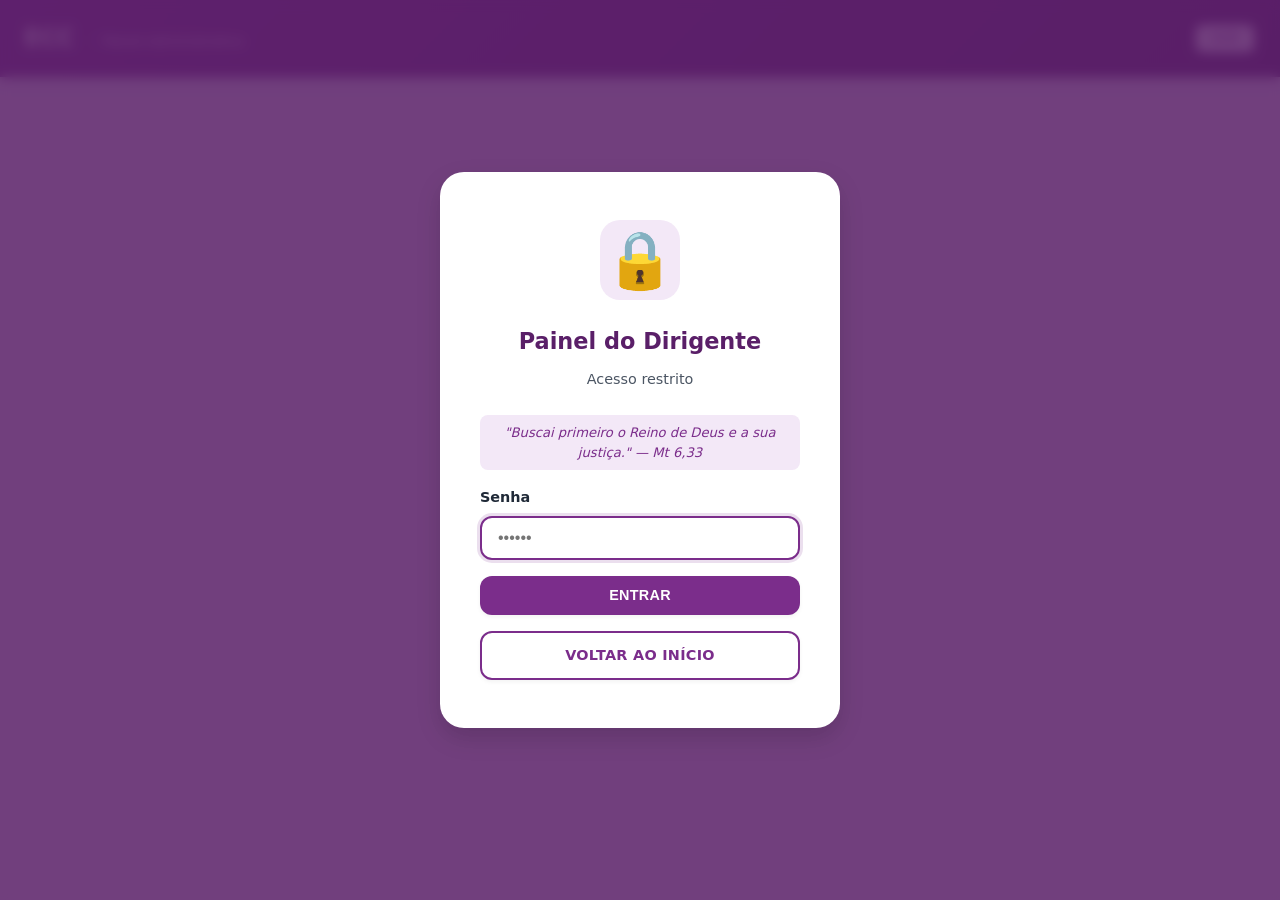
==== admin.html @ 63f5190a "feat: server-side login blocks via Google Sheets + random inspirational phrases on login Agent-Logs-" ====
<!DOCTYPE html>
<html lang="pt-BR">
<head>
  <meta charset="UTF-8" />
  <meta name="viewport" content="width=device-width, initial-scale=1.0" />
  <title>ECC Admin – Painel do Dirigente</title>
  <link rel="stylesheet" href="css/style.css" />
  <link rel="manifest" href="manifest-admin.json" />
  <meta name="theme-color" content="#1a5276" />
  <meta name="mobile-web-app-capable" content="yes" />
  <meta name="apple-mobile-web-app-capable" content="yes" />
  <meta name="apple-mobile-web-app-title" content="ECC Admin" />
</head>
<body class="admin-body">

  <div id="overlay-dir-login" class="login-overlay">
    <div class="login-box">
      <div class="login-logo">🔒</div>
      <h2>Painel do Dirigente</h2>
      <p class="login-subtitle">Acesso restrito</p>
      <p id="frase-admin" class="frase-inspiradora"></p>
      <form id="form-dir-login" class="login-form">
        <label>Senha
          <input type="password" id="dir-login-senha" placeholder="••••••" required autocomplete="current-password" />
        </label>
        <p id="dir-login-erro" class="login-erro" hidden>Senha incorreta.</p>
        <button type="submit" class="btn btn-primary btn-block">Entrar</button>
        <a href="index.html" id="btn-voltar-ecc" class="btn btn-outline btn-block">Voltar ao Início</a>
      </form>
    </div>
  </div>

  <header class="app-header">
    <h1>ECC <span>Painel Administrativo</span></h1>
    <button id="btn-logout-dir" class="btn btn-outline btn-sm">Sair</button>
  </header>

  <main id="tab-dirigente" class="tab-panel active" hidden>
    <div class="panel-header">
      <h2>Gestão de Casais e Retiros</h2>
      <button id="btn-add-casal-dir" class="btn btn-primary">＋ Adicionar Casal</button>
    </div>

    <div class="dirigente-tools">
      <div class="tool-card highlight">
        <h3>🚀 Ajuda para Formar Retiro</h3>
        <p class="tool-desc">Selecione uma pasta para ver casais sugeridos (que nunca serviram nela):</p>
        <select id="sugestao-pasta" class="form-control">
          <option value="">Selecione uma pasta...</option>
        </select>
        <button id="btn-ajuda-retiro" class="btn btn-accent btn-block">Sugerir Casais</button>
        <button id="btn-nunca-serviram" class="btn btn-outline btn-block">👥 Casais que Nunca Serviram</button>
        <button id="btn-baixar-sugestao" class="btn btn-outline btn-block">📄 Baixar PDF da Sugestão</button>
      </div>

      <div class="tool-card">
        <h3>Buscar</h3>
        <input type="text" id="busca-nome" class="form-control" placeholder="Nome do casal..." />
        <input type="number" id="busca-ano" class="form-control mt-half" placeholder="Ano do retiro..." min="1980" max="2099" />
        <span id="label-filtro-ativo" class="label-filtro-ativo"></span>
        <button id="btn-buscar" class="btn btn-secondary btn-block">Filtrar</button>
        <button id="btn-limpar-busca" class="btn btn-outline btn-block">Limpar</button>
      </div>

      <div class="tool-card">
        <h3>Filtro por Pastas</h3>
        <div id="filtro-pastas" class="checkbox-grid"></div>
        <button id="btn-aplicar-pastas" class="btn btn-secondary btn-block">Aplicar Filtro</button>
        <button id="btn-baixar-relatorio-pasta" class="btn btn-outline btn-block">📄 Baixar PDF por Pasta</button>
      </div>

      <div class="tool-card">
        <h3>☁️ Google Sheets</h3>
        <p class="tool-desc">Sincronize os dados com a planilha vinculada.</p>
        <button id="btn-importar-sheets" class="btn btn-secondary btn-block">📥 Importar da Planilha</button>
        <button id="btn-sincronizar-tudo" class="btn btn-outline btn-block">🔄 Sincronizar Tudo</button>
        <p id="sheets-msg" class="sheets-msg" hidden></p>
      </div>

      <div class="tool-card">
        <h3>📱 Gerenciar Dispositivo</h3>
        <p class="tool-desc">Casal registrado: <strong id="nome-casal-registrado">—</strong></p>
        <p id="status-inscricao" class="tool-desc"></p>
        <button id="btn-liberar-inscricao" class="btn btn-secondary btn-block">🔓 Liberar Inscrição</button>
        <button id="btn-redefinir-dispositivo" class="btn btn-outline btn-block">🔄 Redefinir Dispositivo</button>
      </div>

      <div class="tool-card">
        <h3>🔒 Bloqueios de Login</h3>
        <p class="tool-desc">Controle quais casais podem fazer novas inscrições. O bloqueio fica salvo na planilha e persiste mesmo após limpar o cache ou reinstalar o app.</p>
        <div class="bloqueio-input-row">
          <input type="text" id="bloquear-login-input" class="form-control" placeholder="Nome do casal a bloquear…" />
          <button id="btn-bloquear-login" class="btn btn-danger btn-sm">🔒 Bloquear</button>
        </div>
        <button id="btn-carregar-bloqueios" class="btn btn-secondary btn-block">🔄 Atualizar Lista</button>
        <div id="lista-bloqueios" class="lista-bloqueios"></div>
      </div>
    </div>

    <div class="table-wrapper">
      <table id="tabela-dirigente">
        <thead>
          <tr>
            <th>Esposo</th>
            <th>Esposa</th>
            <th>Telefones</th>
            <th>Ano Retiro</th>
            <th>Pastas</th>
            <th>Coordenador</th>
            <th>Dirigente</th>
            <th>Ações</th>
          </tr>
        </thead>
        <tbody id="tbody-dirigente"></tbody>
      </table>
      <div id="msg-vazio-dir" class="msg-vazio">Nenhum casal encontrado.</div>
    </div>

    <div class="tool-card mt-2 card-narrow">
      <h3>🔑 Alterar Senha do Painel</h3>
      <form id="form-mudar-senha">
        <label>Senha Atual
          <input type="password" id="senha-atual" class="form-control" placeholder="••••••" required autocomplete="current-password" />
        </label>
        <label class="mt-half">Nova Senha
          <input type="password" id="senha-nova" class="form-control" placeholder="Mínimo 8 caracteres" required autocomplete="new-password" />
        </label>
        <p id="mudar-senha-msg" class="mudar-senha-msg" hidden></p>
        <button type="submit" class="btn btn-primary btn-block mt-1">Alterar Senha</button>
      </form>
    </div>
  </main>

  <!-- ===== MODAL: CADASTRO ===== -->
  <div id="modal-cadastro" class="modal-overlay" hidden>
    <div class="modal">
      <div class="modal-header">
        <h3 id="modal-titulo">Cadastro de Casal</h3>
        <button id="btn-fechar-modal" class="btn-close" aria-label="Fechar">✕</button>
      </div>
      <div class="modal-body">
        <form id="form-casal" novalidate>
          <input type="hidden" id="casal-id" />

          <fieldset class="form-section">
            <legend>Identificação</legend>
            <div class="form-grid-2">
              <label>Nome do Esposo
                <input type="text" id="campo-nome-esposo" placeholder="Nome completo" />
              </label>
              <label>Nome da Esposa
                <input type="text" id="campo-nome-esposa" placeholder="Nome completo" />
              </label>
              <label>Telefone do Esposo
                <input type="tel" id="campo-tel-esposo" placeholder="(00) 00000-0000" />
              </label>
              <label>Telefone da Esposa
                <input type="tel" id="campo-tel-esposa" placeholder="(00) 00000-0000" />
              </label>
            </div>
            <label>Endereço
              <input type="text" id="campo-endereco" placeholder="Rua, número, bairro..." />
            </label>
            <label>Ano do Retiro
              <input type="number" id="campo-ano-retiro" placeholder="Ex: 2023" min="1980" max="2099" />
            </label>
          </fieldset>

          <fieldset class="form-section">
            <legend>Fotos</legend>
            <div class="form-grid-2">
              <label>Foto do Esposo
                <input type="file" id="foto-esposo" accept="image/*" />
                <div id="preview-esposo" class="foto-preview"></div>
              </label>
              <label>Foto da Esposa
                <input type="file" id="foto-esposa" accept="image/*" />
                <div id="preview-esposa" class="foto-preview"></div>
              </label>
            </div>
          </fieldset>

          <fieldset class="form-section">
            <legend>Histórico de Serviço</legend>
            <div class="radio-group">
              <span class="radio-label">O casal já serviu no retiro?</span>
              <label><input type="radio" name="serviu" value="sim" /> Sim</label>
              <label><input type="radio" name="serviu" value="nao" /> Não</label>
            </div>

            <div id="secao-ja-serviu" hidden>
              <div class="form-section-inner">
                <p class="form-label">Pastas em que serviu:</p>
                <div id="pastas-servidas" class="checkbox-grid"></div>
              </div>

              <div class="radio-group">
                <span class="radio-label">Já foi Coordenador(a)?</span>
                <label><input type="radio" name="foi-coord" value="sim" /> Sim</label>
                <label><input type="radio" name="foi-coord" value="nao" /> Não</label>
              </div>

              <div id="secao-coord" hidden>
                <div class="form-section-inner">
                  <p class="form-label">Pastas que coordenou:</p>
                  <div id="pastas-coordenadas" class="checkbox-grid"></div>
                </div>
              </div>

              <div class="radio-group">
                <span class="radio-label">Já foi Dirigente?</span>
                <label><input type="radio" name="foi-dirigente" value="sim" /> Sim</label>
                <label><input type="radio" name="foi-dirigente" value="nao" /> Não</label>
              </div>

              <div id="secao-dirigente" hidden>
                <div class="form-section-inner">
                  <label>Ano como Dirigente
                    <input type="number" id="campo-ano-dirigente" placeholder="Ex: 2022" min="1980" max="2099" />
                  </label>
                  <p class="form-label">Pasta como Dirigente:</p>
                  <div id="pasta-dirigente" class="checkbox-grid"></div>
                </div>
              </div>

              <label>Participa de alguma Pastoral?
                <input type="text" id="campo-pastoral" placeholder="Ex: Pastoral da Família" />
              </label>
            </div>

            <div id="secao-nunca-serviu" hidden>
              <div class="form-section-inner">
                <p class="form-label">Gostaria de servir em:</p>
                <div id="pastas-gostaria" class="checkbox-grid"></div>
              </div>
            </div>
          </fieldset>
        </form>
      </div>
      <div class="modal-footer">
        <button id="btn-cancelar" class="btn btn-outline">Cancelar</button>
        <button id="btn-salvar" class="btn btn-primary">Salvar</button>
      </div>
    </div>
  </div>

  <!-- ===== MODAL: VISUALIZAÇÃO ===== -->
  <div id="modal-visualizar" class="modal-overlay" hidden>
    <div class="modal">
      <div class="modal-header">
        <h3>Detalhes do Casal</h3>
        <button id="btn-fechar-view" class="btn-close" aria-label="Fechar">✕</button>
      </div>
      <div id="view-body" class="modal-body"></div>
      <div class="modal-footer">
        <button id="btn-fechar-view2" class="btn btn-outline">Fechar</button>
      </div>
    </div>
  </div>

  <script src="js/app.js"></script>
  <script>
    if ('serviceWorker' in navigator) {
      navigator.serviceWorker.register('sw.js?app=admin')
        .catch(function(err){ console.warn('SW registration failed:', err); });
    }
  </script>
</body>
</html>
---- css/style.css ----
/* =====================================================
   ECC – Encontro de Casais com Cristo
   Stylesheet - Versão Premium Refinada
   ===================================================== */

/* ---------- Reset & Base ---------- */
*, *::before, *::after { box-sizing: border-box; margin: 0; padding: 0; }

:root {
  --brand:       #7b2d8b;   /* Roxo ECC */
  --brand-dark:  #5a1f68;
  --brand-light: #f3e8f7;
  --accent:      #e8a020;   /* Ouro/Laranja */
  --danger:      #ef4444;
  --success:     #10b981;
  --gray-50:     #fafafa;
  --gray-100:    #f3f4f6;
  --gray-200:    #e5e7eb;
  --gray-400:    #9ca3af;
  --gray-600:    #4b5563;
  --gray-800:    #1f2937;
  --text:        #111827;
  --radius:      12px;
  --shadow-sm:   0 2px 4px rgba(0,0,0,0.05);
  --shadow:      0 4px 12px rgba(0,0,0,0.1);
  --shadow-lg:   0 10px 25px rgba(0,0,0,0.15);
  --transition:  all 0.25s cubic-bezier(0.4, 0, 0.2, 1);
}

body {
  font-family: 'Inter', 'Segoe UI', system-ui, sans-serif;
  font-size: 15px;
  color: var(--text);
  background: var(--gray-100);
  min-height: 100vh;
  line-height: 1.6;
}

/* ---------- Header ---------- */
.app-header {
  background: linear-gradient(135deg, var(--brand) 0%, var(--brand-dark) 100%);
  color: #fff;
  padding: 0 1.5rem;
  display: flex;
  align-items: center;
  justify-content: space-between;
  box-shadow: var(--shadow);
  position: sticky;
  top: 0;
  z-index: 100;
}

.app-header h1 {
  font-size: 1.5rem;
  font-weight: 800;
  padding: 1.2rem 0;
  letter-spacing: -0.5px;
}

.app-header h1 span {
  font-weight: 300;
  font-size: 0.9rem;
  opacity: 0.8;
  margin-left: 0.6rem;
  border-left: 1px solid rgba(255,255,255,0.3);
  padding-left: 0.6rem;
}

.header-right {
  display: flex;
  align-items: center;
  gap: 1rem;
}

.ecc-nome-logado {
  font-size: 0.9rem;
  color: rgba(255,255,255,0.85);
}

.btn-admin-access {
  font-size: 1.3rem;
  color: rgba(255,255,255,0.8);
  text-decoration: none;
  transition: var(--transition);
  padding: 0.3rem;
  border-radius: 8px;
}

.btn-admin-access:hover {
  color: #fff;
  background: rgba(255,255,255,0.15);
}

/* ---------- Tabs ---------- */
.tabs {
  display: flex;
  gap: 0.5rem;
  align-self: flex-end;
}

.tab-btn {
  background: transparent;
  color: rgba(255,255,255,0.7);
  border: none;
  padding: 0.8rem 1.4rem;
  border-radius: var(--radius) var(--radius) 0 0;
  cursor: pointer;
  font-size: 0.95rem;
  font-weight: 600;
  transition: var(--transition);
}

.tab-btn:hover { color: #fff; background: rgba(255,255,255,0.1); }

.tab-btn.active {
  background: var(--gray-100);
  color: var(--brand-dark);
  box-shadow: 0 -4px 10px rgba(0,0,0,0.05);
}

/* ---------- Main Content ---------- */
main {
  max-width: 1200px;
  margin: 0 auto;
  padding: 2rem 1.5rem;
}

/* ---------- Buttons ---------- */
.btn {
  display: inline-flex;
  align-items: center;
  justify-content: center;
  gap: 0.5rem;
  padding: 0.7rem 1.4rem;
  border-radius: var(--radius);
  border: none;
  font-size: 0.9rem;
  font-weight: 700;
  cursor: pointer;
  transition: var(--transition);
  box-shadow: var(--shadow-sm);
  text-transform: uppercase;
  letter-spacing: 0.02em;
  text-decoration: none;
}

.btn:active { transform: scale(0.95); }

.btn-primary {
  background: var(--brand);
  color: #fff;
}
.btn-primary:hover {
  background: var(--brand-dark);
  box-shadow: 0 6px 15px rgba(123, 45, 139, 0.3);
  transform: translateY(-1px);
}

.btn-secondary {
  background: var(--accent);
  color: #fff;
}
.btn-secondary:hover {
  filter: brightness(1.05);
  box-shadow: 0 6px 15px rgba(232, 160, 32, 0.3);
  transform: translateY(-1px);
}

.btn-accent {
  background: var(--accent);
  color: #fff;
}
.btn-accent:hover {
  filter: brightness(1.05);
  box-shadow: 0 6px 15px rgba(232, 160, 32, 0.3);
  transform: translateY(-1px);
}

.btn-outline {
  background: #fff;
  color: var(--brand);
  border: 2px solid var(--brand);
}
.btn-outline:hover {
  background: var(--brand-light);
}

.btn-danger {
  background: var(--danger);
  color: #fff;
}
.btn-danger:hover {
  filter: brightness(1.05);
  box-shadow: 0 6px 15px rgba(239, 68, 68, 0.3);
  transform: translateY(-1px);
}

.btn-sm { padding: 0.4rem 0.9rem; font-size: 0.75rem; border-radius: 8px; }
.btn-lg { padding: 0.9rem 2rem; font-size: 1rem; }
.btn-block { width: 100%; }

/* ---------- Welcome Banner ---------- */
.welcome-banner {
  display: flex;
  align-items: center;
  justify-content: space-between;
  flex-wrap: wrap;
  gap: 1rem;
  background: #fff;
  border-radius: var(--radius);
  padding: 1.5rem 2rem;
  box-shadow: var(--shadow);
  margin-bottom: 1.5rem;
}

.welcome-banner h2 {
  font-size: 1.6rem;
  color: var(--brand-dark);
}

/* ---------- Quick Access Grid ---------- */
.quick-access-grid {
  display: grid;
  grid-template-columns: repeat(auto-fit, minmax(160px, 1fr));
  gap: 1rem;
  margin-bottom: 1.5rem;
}

.quick-card {
  background: #fff;
  color: var(--brand-dark);
  border: 1px solid var(--gray-200);
  padding: 1.2rem;
  border-radius: var(--radius);
  text-decoration: none;
  display: flex;
  align-items: center;
  justify-content: center;
  gap: 0.5rem;
  font-weight: 600;
  font-size: 0.95rem;
  box-shadow: var(--shadow-sm);
  transition: var(--transition);
  cursor: pointer;
  text-align: center;
}

.quick-card:hover {
  border-color: var(--brand);
  transform: translateY(-3px);
  box-shadow: var(--shadow);
  color: var(--brand);
}

/* ---------- Login Overlay ---------- */
.login-overlay {
  position: fixed;
  inset: 0;
  background: rgba(90, 31, 104, 0.85);
  display: flex;
  align-items: center;
  justify-content: center;
  z-index: 1000;
  backdrop-filter: blur(6px);
  padding: 1rem;
}

.login-overlay[hidden] { display: none; }

.login-box {
  background: #fff;
  border-radius: 24px;
  padding: 3rem 2.5rem;
  width: 100%;
  max-width: 400px;
  box-shadow: var(--shadow-lg);
  text-align: center;
}

.login-box h2 {
  font-size: 1.4rem;
  color: var(--brand-dark);
  margin-bottom: 0.5rem;
}

.login-subtitle {
  color: var(--gray-600);
  font-size: 0.9rem;
  margin-bottom: 1.5rem;
}

.login-logo {
  font-size: 3.5rem;
  background: var(--brand-light);
  width: 80px;
  height: 80px;
  display: flex;
  align-items: center;
  justify-content: center;
  border-radius: 20px;
  margin: 0 auto 1.5rem;
  color: var(--brand);
}

.login-form {
  display: flex;
  flex-direction: column;
  gap: 1rem;
  text-align: left;
}

.login-form label {
  display: flex;
  flex-direction: column;
  gap: 0.4rem;
  font-weight: 600;
  font-size: 0.9rem;
  color: var(--gray-800);
}

.login-form input {
  padding: 0.7rem 1rem;
  border: 2px solid var(--gray-200);
  border-radius: var(--radius);
  font-size: 1rem;
  outline: none;
  transition: var(--transition);
  width: 100%;
}

.login-form input:focus {
  border-color: var(--brand);
  box-shadow: 0 0 0 3px rgba(123, 45, 139, 0.15);
}

.login-erro {
  color: var(--danger);
  font-size: 0.85rem;
  font-weight: 600;
  text-align: center;
}

.login-welcome {
  color: var(--success);
  font-size: 0.9rem;
  font-weight: 600;
  text-align: center;
  padding: 0.5rem;
  background: #f0fdf4;
  border-radius: 8px;
}

/* ---------- Form Controls ---------- */
.form-control {
  display: block;
  width: 100%;
  padding: 0.65rem 1rem;
  border: 2px solid var(--gray-200);
  border-radius: var(--radius);
  font-size: 0.95rem;
  font-family: inherit;
  outline: none;
  transition: var(--transition);
  background: #fff;
  color: var(--text);
}

.form-control:focus {
  border-color: var(--brand);
  box-shadow: 0 0 0 3px rgba(123, 45, 139, 0.12);
}

/* ---------- Panel Header ---------- */
.panel-header {
  display: flex;
  align-items: center;
  justify-content: space-between;
  flex-wrap: wrap;
  gap: 1rem;
  margin-bottom: 1.5rem;
}

.panel-header h2 {
  font-size: 1.4rem;
  color: var(--brand-dark);
}

/* ---------- Dirigente Tools ---------- */
.dirigente-tools {
  display: grid;
  grid-template-columns: repeat(auto-fit, minmax(260px, 1fr));
  gap: 1rem;
  margin-bottom: 1.5rem;
}

.tool-card {
  background: #fff;
  border-radius: var(--radius);
  box-shadow: var(--shadow);
  padding: 1.5rem;
  border: 1px solid rgba(0,0,0,0.03);
  display: flex;
  flex-direction: column;
  gap: 0.75rem;
}

.tool-card.highlight {
  border: 2px solid var(--accent);
}

.tool-card h3 {
  font-size: 1rem;
  color: var(--brand-dark);
  display: flex;
  align-items: center;
  gap: 0.5rem;
}

.tool-card h3::before {
  content: '●';
  color: var(--accent);
  font-size: 0.8rem;
}

.tool-desc {
  font-size: 0.85rem;
  color: var(--gray-600);
}

/* ---------- Tables ---------- */
.table-wrapper {
  background: #fff;
  border-radius: var(--radius);
  box-shadow: var(--shadow);
  overflow: hidden;
  margin-top: 1rem;
}

table { width: 100%; border-collapse: collapse; }

thead th {
  background: var(--gray-50);
  color: var(--gray-600);
  text-align: left;
  padding: 1rem;
  font-size: 0.8rem;
  font-weight: 700;
  text-transform: uppercase;
  border-bottom: 2px solid var(--gray-100);
}

tbody tr { transition: var(--transition); border-bottom: 1px solid var(--gray-100); }
tbody tr:hover { background: #fdfaff; }

tbody td { padding: 1rem; font-size: 0.9rem; vertical-align: middle; }

.fotos-cell { display: flex; gap: 0.4rem; align-items: center; }
.actions-cell { white-space: nowrap; display: flex; gap: 0.4rem; flex-wrap: wrap; }

/* ---------- Foto Avatars ---------- */
.foto-avatar {
  width: 40px;
  height: 40px;
  border-radius: 50%;
  object-fit: cover;
  border: 2px solid var(--brand-light);
}

.foto-avatar-sm {
  width: 36px;
  height: 36px;
}

.foto-avatar-lg {
  width: 90px;
  height: 90px;
  border-radius: 50%;
  object-fit: cover;
  border: 3px solid var(--brand-light);
}

.avatar-placeholder {
  width: 40px;
  height: 40px;
  border-radius: 50%;
  background: var(--gray-100);
  display: inline-flex;
  align-items: center;
  justify-content: center;
  font-size: 1.2rem;
  border: 2px solid var(--gray-200);
}

.avatar-placeholder-lg {
  width: 90px;
  height: 90px;
  font-size: 2.5rem;
}

.foto-preview {
  margin-top: 0.5rem;
  min-height: 48px;
  display: flex;
  align-items: center;
}

/* ---------- Badges ---------- */
.badge {
  display: inline-block;
  padding: 0.2rem 0.6rem;
  border-radius: 20px;
  font-size: 0.75rem;
  font-weight: 700;
}

.badge-sim {
  background: #d1fae5;
  color: #065f46;
}

.badge-nao {
  background: var(--gray-100);
  color: var(--gray-600);
}

/* ---------- Empty Message ---------- */
.msg-vazio {
  text-align: center;
  color: var(--gray-400);
  padding: 2.5rem 1rem;
  font-size: 0.95rem;
  display: none;
}

.msg-vazio.visivel { display: block; }

/* ---------- Label Filtro Ativo ---------- */
.label-filtro-ativo {
  font-size: 0.8rem;
  color: var(--accent);
  font-weight: 600;
}

/* ---------- Checkbox Grid (pill style) ---------- */
.checkbox-grid {
  display: grid;
  grid-template-columns: repeat(auto-fill, minmax(140px, 1fr));
  gap: 0.5rem;
}

.checkbox-grid label {
  display: flex;
  align-items: center;
  gap: 0.45rem;
  font-size: 0.85rem;
  font-weight: 500;
  cursor: pointer;
  padding: 0.45rem 0.75rem;
  border-radius: 20px;
  border: 2px solid var(--gray-200);
  background: #fff;
  transition: var(--transition);
  user-select: none;
}

.checkbox-grid label:hover {
  border-color: var(--brand);
  background: var(--brand-light);
  color: var(--brand-dark);
}

.checkbox-grid label:has(input:checked),
.checkbox-grid label.is-checked {
  background: var(--brand-light);
  border-color: var(--brand);
  color: var(--brand-dark);
  font-weight: 700;
}

.checkbox-grid input { accent-color: var(--brand); }

/* ---------- Mudar Senha ---------- */
.mudar-senha-msg {
  font-size: 0.85rem;
  font-weight: 600;
  padding: 0.5rem 0.75rem;
  border-radius: 8px;
}

.mudar-senha-msg[hidden] { display: none; }

.msg-erro {
  background: #fee2e2;
  color: #991b1b;
}

.msg-ok {
  background: #d1fae5;
  color: #065f46;
}

/* ---------- Modal ---------- */
.modal-overlay {
  position: fixed;
  inset: 0;
  background: rgba(0, 0, 0, 0.55);
  display: flex;
  align-items: center;
  justify-content: center;
  z-index: 500;
  padding: 1rem;
  backdrop-filter: blur(4px);
}

.modal-overlay[hidden] { display: none; }

.modal {
  background: #fff;
  border-radius: var(--radius);
  box-shadow: var(--shadow-lg);
  width: 100%;
  max-width: 640px;
  max-height: 90vh;
  display: flex;
  flex-direction: column;
  overflow: hidden;
}

.modal-header {
  display: flex;
  align-items: center;
  justify-content: space-between;
  padding: 1.2rem 1.5rem;
  border-bottom: 1px solid var(--gray-200);
  background: var(--gray-50);
}

.modal-header h3 {
  font-size: 1.1rem;
  color: var(--brand-dark);
}

.btn-close {
  background: none;
  border: none;
  font-size: 1.1rem;
  color: var(--gray-400);
  cursor: pointer;
  padding: 0.3rem;
  border-radius: 6px;
  transition: var(--transition);
  line-height: 1;
}

.btn-close:hover {
  background: var(--gray-200);
  color: var(--gray-800);
}

.modal-body {
  overflow-y: auto;
  padding: 1.5rem;
  flex: 1;
}

.modal-footer {
  display: flex;
  justify-content: flex-end;
  gap: 0.75rem;
  padding: 1rem 1.5rem;
  border-top: 1px solid var(--gray-200);
  background: var(--gray-50);
}

/* ---------- Form Sections (inside modal) ---------- */
.form-section {
  border: 1px solid var(--gray-200);
  border-radius: var(--radius);
  padding: 1.25rem;
  margin-bottom: 1.25rem;
}

.form-section legend {
  font-weight: 700;
  color: var(--brand-dark);
  padding: 0 0.5rem;
  font-size: 0.9rem;
  text-transform: uppercase;
  letter-spacing: 0.03em;
}

.form-section label {
  display: flex;
  flex-direction: column;
  gap: 0.35rem;
  font-size: 0.9rem;
  font-weight: 600;
  color: var(--gray-800);
  margin-bottom: 0.75rem;
}

.form-section label:last-child { margin-bottom: 0; }

.form-section input[type="text"],
.form-section input[type="number"],
.form-section input[type="tel"] {
  width: 100%;
  padding: 0.6rem 0.9rem;
  border: 2px solid var(--gray-200);
  border-radius: 8px;
  font-size: 0.95rem;
  font-family: inherit;
  outline: none;
  transition: var(--transition);
}

.form-section input:focus {
  border-color: var(--brand);
  box-shadow: 0 0 0 3px rgba(123, 45, 139, 0.12);
}

.form-section input[type="file"] {
  font-size: 0.85rem;
  color: var(--gray-600);
}

.form-grid-2 {
  display: grid;
  grid-template-columns: 1fr 1fr;
  gap: 0.75rem;
}

.form-section-inner {
  margin: 0.75rem 0;
  padding: 0.75rem;
  background: var(--gray-50);
  border-radius: 8px;
}

.radio-group {
  display: flex;
  align-items: center;
  flex-wrap: wrap;
  gap: 0.75rem;
  padding: 0.5rem 0;
}

.radio-label {
  font-weight: 600;
  font-size: 0.9rem;
  color: var(--gray-800);
  margin-right: 0.25rem;
}

.radio-group label {
  display: flex;
  flex-direction: row;
  align-items: center;
  gap: 0.35rem;
  font-size: 0.9rem;
  font-weight: 500;
  cursor: pointer;
  margin-bottom: 0;
}

.radio-group input[type="radio"] { accent-color: var(--brand); }

.form-label {
  font-weight: 600;
  font-size: 0.85rem;
  color: var(--gray-800);
  margin-bottom: 0.5rem;
}

/* ---------- View Detalhes ---------- */
.view-fotos {
  display: flex;
  gap: 2rem;
  justify-content: center;
  margin-bottom: 1.25rem;
}

.view-foto-item {
  display: flex;
  flex-direction: column;
  align-items: center;
  gap: 0.5rem;
}

.view-foto-label {
  font-size: 0.8rem;
  color: var(--gray-600);
  font-weight: 600;
  text-transform: uppercase;
}

.view-section {
  background: var(--gray-50);
  border-radius: var(--radius);
  padding: 1rem 1.25rem;
  margin-bottom: 1rem;
}

.view-section h4 {
  font-size: 0.85rem;
  text-transform: uppercase;
  letter-spacing: 0.04em;
  color: var(--brand-dark);
  margin-bottom: 0.75rem;
  padding-bottom: 0.5rem;
  border-bottom: 1px solid var(--gray-200);
}

.view-row {
  display: flex;
  gap: 0.5rem;
  padding: 0.35rem 0;
  font-size: 0.9rem;
}

.view-label {
  font-weight: 600;
  color: var(--gray-600);
  min-width: 140px;
}

.view-val { color: var(--text); }

/* ---------- Orações Modal ---------- */
.oracoes-body { display: flex; flex-direction: column; gap: 1.25rem; }

.oracao-item {
  background: var(--gray-50);
  border-left: 4px solid var(--brand);
  border-radius: 0 var(--radius) var(--radius) 0;
  padding: 1rem 1.25rem;
}

.oracao-item h4 {
  color: var(--brand-dark);
  font-size: 1rem;
  margin-bottom: 0.5rem;
}

.oracao-item p {
  font-size: 0.9rem;
  color: var(--gray-600);
  line-height: 1.7;
}

/* ---------- Utility ---------- */
.mt-half { margin-top: 0.5rem; }
.mt-1    { margin-top: 1rem; }
.mt-2    { margin-top: 2rem; }
.card-narrow { max-width: 480px; }

/* ---------- Sheets / senha mensagens ---------- */
.sheets-msg,
.mudar-senha-msg {
  margin-top: 0.75rem;
  padding: 0.5rem 0.75rem;
  border-radius: var(--radius);
  font-size: 0.88rem;
  font-weight: 500;
}
.sheets-msg.msg-ok,
.mudar-senha-msg.msg-ok {
  background: #d1fae5;
  color: #065f46;
}
.sheets-msg.msg-erro,
.mudar-senha-msg.msg-erro {
  background: #fee2e2;
  color: #991b1b;
}
.sheets-msg.msg-loading,
.mudar-senha-msg.msg-loading {
  background: #ede9fe;
  color: #4c1d95;
}

/* ---------- Device status ---------- */
.dispositivo-bloqueado {
  color: #065f46;
  font-weight: 600;
}

.dispositivo-livre {
  color: var(--gray-600);
  font-weight: 500;
}

/* disabled registration button */
#btn-novo-casal:disabled {
  background: var(--success);
  border-color: var(--success);
  cursor: default;
  opacity: 0.65;
}

/* ---------- Inspirational Phrase on Login ---------- */
.frase-inspiradora {
  font-size: 0.82rem;
  color: var(--brand);
  font-style: italic;
  text-align: center;
  line-height: 1.5;
  margin-bottom: 1rem;
  padding: 0.5rem 0.75rem;
  background: var(--brand-light);
  border-radius: 8px;
  min-height: 2.5rem;
}

/* ---------- Bloqueios de Login ---------- */
.bloqueio-input-row {
  display: flex;
  gap: 0.5rem;
  align-items: center;
}

.bloqueio-input-row .form-control {
  flex: 1;
}

.lista-bloqueios {
  display: flex;
  flex-direction: column;
  gap: 0.5rem;
  margin-top: 0.25rem;
}

.bloqueio-item {
  display: flex;
  align-items: center;
  gap: 0.5rem;
  flex-wrap: wrap;
  padding: 0.5rem 0.75rem;
  border-radius: 8px;
  background: var(--gray-50);
  border: 1px solid var(--gray-200);
}

.bloqueio-nome {
  flex: 1;
  font-size: 0.9rem;
  font-weight: 600;
  min-width: 0;
  overflow: hidden;
  text-overflow: ellipsis;
  white-space: nowrap;
}

.badge-bloqueado {
  background: #fee2e2;
  color: #991b1b;
  padding: 0.2rem 0.6rem;
  border-radius: 20px;
  font-size: 0.75rem;
  font-weight: 700;
  white-space: nowrap;
}

.badge-livre {
  background: #d1fae5;
  color: #065f46;
  padding: 0.2rem 0.6rem;
  border-radius: 20px;
  font-size: 0.75rem;
  font-weight: 700;
  white-space: nowrap;
}

/* ---------- Responsividade ---------- */
@media (max-width: 700px) {
  .app-header { padding: 0.5rem 1rem; }
  .app-header h1 { font-size: 1.2rem; }
  .app-header h1 span { display: none; }
  .quick-access-grid { grid-template-columns: 1fr 1fr; }
  .dirigente-tools { grid-template-columns: 1fr; }
  .form-grid-2 { grid-template-columns: 1fr; }
  .modal { border-radius: 20px 20px 0 0; max-height: 95vh; }
  .modal-overlay { align-items: flex-end; padding: 0; }
  .view-fotos { gap: 1rem; }
  .welcome-banner { flex-direction: column; text-align: center; }
  table { font-size: 0.82rem; }
  thead th, tbody td { padding: 0.6rem 0.5rem; }
}
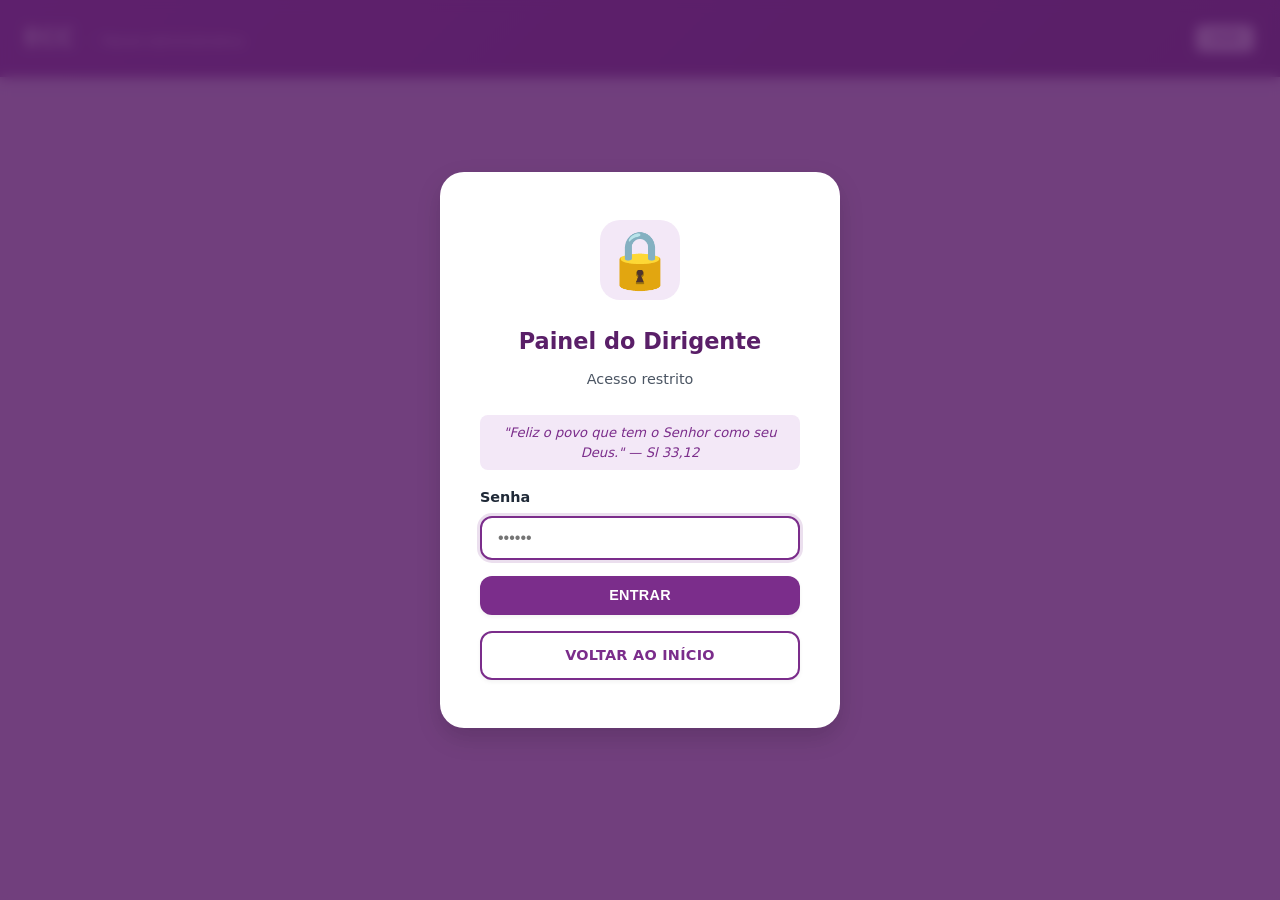
==== commit 01bfb07f: "feat: admin panel cleanup - move Buscar, remove Importar/Gerenciar, persist password, auto-fetch Age" ====
--- a/admin.html
+++ b/admin.html
@@ -42,24 +42,26 @@
     </div>
 
     <div class="dirigente-tools">
-      <div class="tool-card highlight">
-        <h3>🚀 Ajuda para Formar Retiro</h3>
-        <p class="tool-desc">Selecione uma pasta para ver casais sugeridos (que nunca serviram nela):</p>
-        <select id="sugestao-pasta" class="form-control">
-          <option value="">Selecione uma pasta...</option>
-        </select>
-        <button id="btn-ajuda-retiro" class="btn btn-accent btn-block">Sugerir Casais</button>
-        <button id="btn-nunca-serviram" class="btn btn-outline btn-block">👥 Casais que Nunca Serviram</button>
-        <button id="btn-baixar-sugestao" class="btn btn-outline btn-block">📄 Baixar PDF da Sugestão</button>
-      </div>
-
-      <div class="tool-card">
-        <h3>Buscar</h3>
-        <input type="text" id="busca-nome" class="form-control" placeholder="Nome do casal..." />
-        <input type="number" id="busca-ano" class="form-control mt-half" placeholder="Ano do retiro..." min="1980" max="2099" />
-        <span id="label-filtro-ativo" class="label-filtro-ativo"></span>
-        <button id="btn-buscar" class="btn btn-secondary btn-block">Filtrar</button>
-        <button id="btn-limpar-busca" class="btn btn-outline btn-block">Limpar</button>
+      <div class="tools-column">
+        <div class="tool-card highlight">
+          <h3>🚀 Ajuda para Formar Retiro</h3>
+          <p class="tool-desc">Selecione uma pasta para ver casais sugeridos (que nunca serviram nela):</p>
+          <select id="sugestao-pasta" class="form-control">
+            <option value="">Selecione uma pasta...</option>
+          </select>
+          <button id="btn-ajuda-retiro" class="btn btn-accent btn-block">Sugerir Casais</button>
+          <button id="btn-nunca-serviram" class="btn btn-outline btn-block">👥 Casais que Nunca Serviram</button>
+          <button id="btn-baixar-sugestao" class="btn btn-outline btn-block">📄 Baixar PDF da Sugestão</button>
+        </div>
+
+        <div class="tool-card">
+          <h3>Buscar</h3>
+          <input type="text" id="busca-nome" class="form-control" placeholder="Nome do casal..." />
+          <input type="number" id="busca-ano" class="form-control mt-half" placeholder="Ano do retiro..." min="1980" max="2099" />
+          <span id="label-filtro-ativo" class="label-filtro-ativo"></span>
+          <button id="btn-buscar" class="btn btn-secondary btn-block">Filtrar</button>
+          <button id="btn-limpar-busca" class="btn btn-outline btn-block">Limpar</button>
+        </div>
       </div>
 
       <div class="tool-card">
@@ -72,17 +74,8 @@
       <div class="tool-card">
         <h3>☁️ Google Sheets</h3>
         <p class="tool-desc">Sincronize os dados com a planilha vinculada.</p>
-        <button id="btn-importar-sheets" class="btn btn-secondary btn-block">📥 Importar da Planilha</button>
-        <button id="btn-sincronizar-tudo" class="btn btn-outline btn-block">🔄 Sincronizar Tudo</button>
+        <button id="btn-sincronizar-tudo" class="btn btn-accent btn-block">🔄 Sincronizar Tudo</button>
         <p id="sheets-msg" class="sheets-msg" hidden></p>
-      </div>
-
-      <div class="tool-card">
-        <h3>📱 Gerenciar Dispositivo</h3>
-        <p class="tool-desc">Casal registrado: <strong id="nome-casal-registrado">—</strong></p>
-        <p id="status-inscricao" class="tool-desc"></p>
-        <button id="btn-liberar-inscricao" class="btn btn-secondary btn-block">🔓 Liberar Inscrição</button>
-        <button id="btn-redefinir-dispositivo" class="btn btn-outline btn-block">🔄 Redefinir Dispositivo</button>
       </div>
 
       <div class="tool-card">
--- a/css/style.css
+++ b/css/style.css
@@ -393,6 +393,12 @@
   margin-bottom: 1.5rem;
 }
 
+.tools-column {
+  display: flex;
+  flex-direction: column;
+  gap: 1rem;
+}
+
 .tool-card {
   background: #fff;
   border-radius: var(--radius);
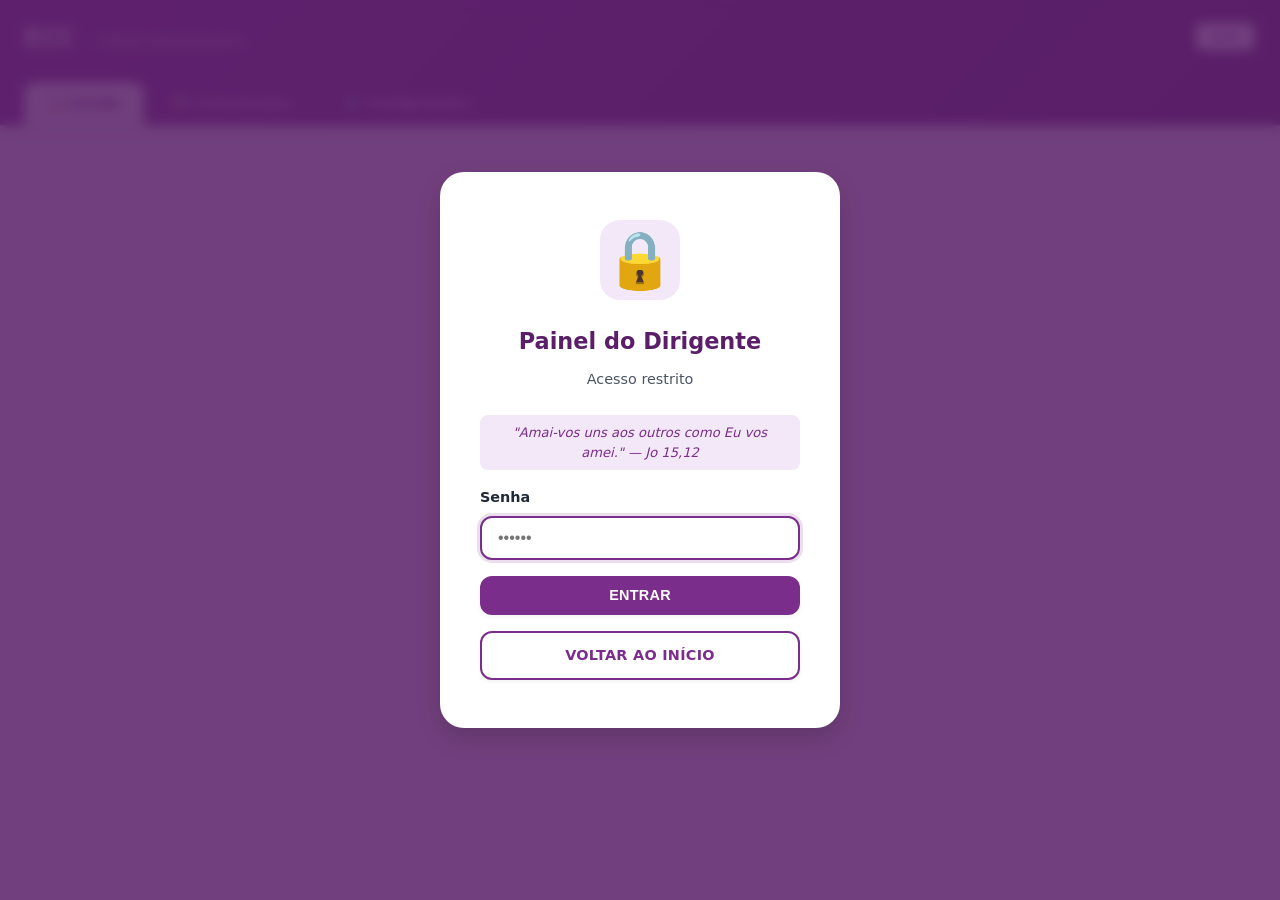
==== commit 36890574: "feat: add tabs, comunicados, and quiz features - admin.html: restructure into 3 tabs (Gestão, Comuni" ====
--- a/admin.html
+++ b/admin.html
@@ -32,96 +32,162 @@
 
   <header class="app-header">
     <h1>ECC <span>Painel Administrativo</span></h1>
+    <div class="tabs">
+      <button class="tab-btn active" data-tab="admin-tab-gestao">📋 Gestão</button>
+      <button class="tab-btn" data-tab="admin-tab-comunicados">📢 Comunicados</button>
+      <button class="tab-btn" data-tab="admin-tab-config">⚙️ Configurações</button>
+    </div>
     <button id="btn-logout-dir" class="btn btn-outline btn-sm">Sair</button>
   </header>
 
-  <main id="tab-dirigente" class="tab-panel active" hidden>
-    <div class="panel-header">
-      <h2>Gestão de Casais e Retiros</h2>
-      <button id="btn-add-casal-dir" class="btn btn-primary">＋ Adicionar Casal</button>
-    </div>
-
-    <div class="dirigente-tools">
-      <div class="tools-column">
-        <div class="tool-card highlight">
-          <h3>🚀 Ajuda para Formar Retiro</h3>
-          <p class="tool-desc">Selecione uma pasta para ver casais sugeridos (que nunca serviram nela):</p>
-          <select id="sugestao-pasta" class="form-control">
-            <option value="">Selecione uma pasta...</option>
-          </select>
-          <button id="btn-ajuda-retiro" class="btn btn-accent btn-block">Sugerir Casais</button>
-          <button id="btn-nunca-serviram" class="btn btn-outline btn-block">👥 Casais que Nunca Serviram</button>
-          <button id="btn-baixar-sugestao" class="btn btn-outline btn-block">📄 Baixar PDF da Sugestão</button>
-        </div>
-
-        <div class="tool-card">
-          <h3>Buscar</h3>
-          <input type="text" id="busca-nome" class="form-control" placeholder="Nome do casal..." />
-          <input type="number" id="busca-ano" class="form-control mt-half" placeholder="Ano do retiro..." min="1980" max="2099" />
-          <span id="label-filtro-ativo" class="label-filtro-ativo"></span>
-          <button id="btn-buscar" class="btn btn-secondary btn-block">Filtrar</button>
-          <button id="btn-limpar-busca" class="btn btn-outline btn-block">Limpar</button>
-        </div>
-      </div>
-
-      <div class="tool-card">
-        <h3>Filtro por Pastas</h3>
-        <div id="filtro-pastas" class="checkbox-grid"></div>
-        <button id="btn-aplicar-pastas" class="btn btn-secondary btn-block">Aplicar Filtro</button>
-        <button id="btn-baixar-relatorio-pasta" class="btn btn-outline btn-block">📄 Baixar PDF por Pasta</button>
-      </div>
-
-      <div class="tool-card">
-        <h3>☁️ Google Sheets</h3>
-        <p class="tool-desc">Sincronize os dados com a planilha vinculada.</p>
-        <button id="btn-sincronizar-tudo" class="btn btn-accent btn-block">🔄 Sincronizar Tudo</button>
-        <p id="sheets-msg" class="sheets-msg" hidden></p>
-      </div>
-
-      <div class="tool-card">
-        <h3>🔒 Bloqueios de Login</h3>
-        <p class="tool-desc">Controle quais casais podem fazer novas inscrições. O bloqueio fica salvo na planilha e persiste mesmo após limpar o cache ou reinstalar o app.</p>
-        <div class="bloqueio-input-row">
-          <input type="text" id="bloquear-login-input" class="form-control" placeholder="Nome do casal a bloquear…" />
-          <button id="btn-bloquear-login" class="btn btn-danger btn-sm">🔒 Bloquear</button>
-        </div>
-        <button id="btn-carregar-bloqueios" class="btn btn-secondary btn-block">🔄 Atualizar Lista</button>
-        <div id="lista-bloqueios" class="lista-bloqueios"></div>
-      </div>
-    </div>
-
-    <div class="table-wrapper">
-      <table id="tabela-dirigente">
-        <thead>
-          <tr>
-            <th>Esposo</th>
-            <th>Esposa</th>
-            <th>Telefones</th>
-            <th>Ano Retiro</th>
-            <th>Pastas</th>
-            <th>Coordenador</th>
-            <th>Dirigente</th>
-            <th>Ações</th>
-          </tr>
-        </thead>
-        <tbody id="tbody-dirigente"></tbody>
-      </table>
-      <div id="msg-vazio-dir" class="msg-vazio">Nenhum casal encontrado.</div>
-    </div>
-
-    <div class="tool-card mt-2 card-narrow">
-      <h3>🔑 Alterar Senha do Painel</h3>
-      <form id="form-mudar-senha">
-        <label>Senha Atual
-          <input type="password" id="senha-atual" class="form-control" placeholder="••••••" required autocomplete="current-password" />
-        </label>
-        <label class="mt-half">Nova Senha
-          <input type="password" id="senha-nova" class="form-control" placeholder="Mínimo 8 caracteres" required autocomplete="new-password" />
-        </label>
-        <p id="mudar-senha-msg" class="mudar-senha-msg" hidden></p>
-        <button type="submit" class="btn btn-primary btn-block mt-1">Alterar Senha</button>
-      </form>
-    </div>
+  <main id="tab-dirigente" hidden>
+
+    <!-- ===== TAB 1: GESTÃO ===== -->
+    <section id="admin-tab-gestao" class="tab-panel active">
+      <div class="panel-header">
+        <h2>Gestão de Casais e Retiros</h2>
+        <button id="btn-add-casal-dir" class="btn btn-primary">＋ Adicionar Casal</button>
+      </div>
+
+      <div class="dirigente-tools">
+        <div class="tools-column">
+          <div class="tool-card highlight">
+            <h3>🚀 Ajuda para Formar Retiro</h3>
+            <p class="tool-desc">Selecione uma pasta para ver casais sugeridos (que nunca serviram nela):</p>
+            <select id="sugestao-pasta" class="form-control">
+              <option value="">Selecione uma pasta...</option>
+            </select>
+            <button id="btn-ajuda-retiro" class="btn btn-accent btn-block">Sugerir Casais</button>
+            <button id="btn-nunca-serviram" class="btn btn-outline btn-block">👥 Casais que Nunca Serviram</button>
+            <button id="btn-baixar-sugestao" class="btn btn-outline btn-block">📄 Baixar PDF da Sugestão</button>
+          </div>
+
+          <div class="tool-card">
+            <h3>Buscar</h3>
+            <input type="text" id="busca-nome" class="form-control" placeholder="Nome do casal..." />
+            <input type="number" id="busca-ano" class="form-control mt-half" placeholder="Ano do retiro..." min="1980" max="2099" />
+            <span id="label-filtro-ativo" class="label-filtro-ativo"></span>
+            <button id="btn-buscar" class="btn btn-secondary btn-block">Filtrar</button>
+            <button id="btn-limpar-busca" class="btn btn-outline btn-block">Limpar</button>
+          </div>
+        </div>
+
+        <div class="tool-card">
+          <h3>Filtro por Pastas</h3>
+          <div id="filtro-pastas" class="checkbox-grid"></div>
+          <button id="btn-aplicar-pastas" class="btn btn-secondary btn-block">Aplicar Filtro</button>
+          <button id="btn-baixar-relatorio-pasta" class="btn btn-outline btn-block">📄 Baixar PDF por Pasta</button>
+        </div>
+      </div>
+
+      <div class="table-wrapper">
+        <table id="tabela-dirigente">
+          <thead>
+            <tr>
+              <th>Esposo</th>
+              <th>Esposa</th>
+              <th>Telefones</th>
+              <th>Ano Retiro</th>
+              <th>Pastas</th>
+              <th>Coordenador</th>
+              <th>Dirigente</th>
+              <th>Ações</th>
+            </tr>
+          </thead>
+          <tbody id="tbody-dirigente"></tbody>
+        </table>
+        <div id="msg-vazio-dir" class="msg-vazio">Nenhum casal encontrado.</div>
+      </div>
+    </section>
+
+    <!-- ===== TAB 2: COMUNICADOS ===== -->
+    <section id="admin-tab-comunicados" class="tab-panel">
+      <div class="panel-header">
+        <h2>Gerenciar Comunicados</h2>
+      </div>
+
+      <div class="tool-card comunicado-form-card">
+        <h3>➕ Novo Comunicado / Evento</h3>
+        <form id="form-comunicado" novalidate>
+          <div class="form-grid-2">
+            <label class="form-label-full">Título
+              <input type="text" id="com-titulo" class="form-control" placeholder="Título do comunicado..." required />
+            </label>
+            <label>Data do Evento
+              <input type="date" id="com-data" class="form-control" />
+            </label>
+            <label>Horário
+              <input type="time" id="com-hora" class="form-control" />
+            </label>
+          </div>
+          <label class="mt-half">Local
+            <input type="text" id="com-local" class="form-control" placeholder="Endereço ou nome do local..." />
+          </label>
+          <label class="mt-half">Descrição
+            <textarea id="com-descricao" class="form-control" rows="4" placeholder="Descrição detalhada do evento..."></textarea>
+          </label>
+          <label class="mt-half">Imagem / Flyer
+            <input type="file" id="com-imagem" class="form-control" accept="image/*" />
+            <div id="com-preview" class="comunicado-img-preview"></div>
+          </label>
+          <p id="com-msg" class="sheets-msg" hidden></p>
+          <button type="submit" class="btn btn-primary btn-block mt-1">💾 Salvar Comunicado</button>
+        </form>
+      </div>
+
+      <h3 class="section-subtitle">Comunicados Criados</h3>
+      <div id="lista-comunicados-admin" class="comunicados-admin-list">
+        <p class="msg-vazio visivel">Nenhum comunicado criado ainda.</p>
+      </div>
+    </section>
+
+    <!-- ===== TAB 3: CONFIGURAÇÕES ===== -->
+    <section id="admin-tab-config" class="tab-panel">
+      <div class="panel-header">
+        <h2>Configurações</h2>
+      </div>
+
+      <div class="config-grid">
+        <div class="tool-card">
+          <h3>☁️ Google Sheets</h3>
+          <p class="tool-desc">Sincronize os dados com a planilha vinculada.</p>
+          <button id="btn-sincronizar-tudo" class="btn btn-accent btn-block">🔄 Sincronizar Tudo</button>
+          <p id="sheets-msg" class="sheets-msg" hidden></p>
+        </div>
+
+        <div class="tool-card">
+          <h3>🔒 Bloqueios de Login</h3>
+          <p class="tool-desc">Controle quais casais podem fazer novas inscrições. O bloqueio fica salvo na planilha e persiste mesmo após limpar o cache ou reinstalar o app.</p>
+          <div class="bloqueio-input-row">
+            <input type="text" id="bloquear-login-input" class="form-control" placeholder="Nome do casal a bloquear…" />
+            <button id="btn-bloquear-login" class="btn btn-danger btn-sm">🔒 Bloquear</button>
+          </div>
+          <button id="btn-carregar-bloqueios" class="btn btn-secondary btn-block">🔄 Atualizar Lista</button>
+          <div id="lista-bloqueios" class="lista-bloqueios"></div>
+        </div>
+
+        <div class="tool-card">
+          <h3>🔑 Alterar Senha do Painel</h3>
+          <form id="form-mudar-senha">
+            <label>Senha Atual
+              <input type="password" id="senha-atual" class="form-control" placeholder="••••••" required autocomplete="current-password" />
+            </label>
+            <label class="mt-half">Nova Senha
+              <input type="password" id="senha-nova" class="form-control" placeholder="Mínimo 8 caracteres" required autocomplete="new-password" />
+            </label>
+            <p id="mudar-senha-msg" class="mudar-senha-msg" hidden></p>
+            <button type="submit" class="btn btn-primary btn-block mt-1">Alterar Senha</button>
+          </form>
+        </div>
+
+        <div class="tool-card">
+          <h3>🏆 Ranking do Quiz</h3>
+          <p class="tool-desc">Baixe o ranking mensal do Quiz em PDF para impressão ou compartilhamento.</p>
+          <button id="btn-baixar-ranking-quiz" class="btn btn-accent btn-block">📄 Baixar Ranking PDF</button>
+        </div>
+      </div>
+    </section>
+
   </main>
 
   <!-- ===== MODAL: CADASTRO ===== -->
--- a/css/style.css
+++ b/css/style.css
@@ -979,9 +979,11 @@
 
 /* ---------- Responsividade ---------- */
 @media (max-width: 700px) {
-  .app-header { padding: 0.5rem 1rem; }
+  .app-header { padding: 0.5rem 1rem; flex-wrap: wrap; gap: 0.5rem; }
   .app-header h1 { font-size: 1.2rem; }
   .app-header h1 span { display: none; }
+  .tabs { order: 3; width: 100%; overflow-x: auto; }
+  .tab-btn { font-size: 0.8rem; padding: 0.6rem 1rem; }
   .quick-access-grid { grid-template-columns: 1fr 1fr; }
   .dirigente-tools { grid-template-columns: 1fr; }
   .form-grid-2 { grid-template-columns: 1fr; }
@@ -991,5 +993,402 @@
   .welcome-banner { flex-direction: column; text-align: center; }
   table { font-size: 0.82rem; }
   thead th, tbody td { padding: 0.6rem 0.5rem; }
-}
-
+  .quiz-opcoes { grid-template-columns: 1fr; }
+  .comunicados-grid { grid-template-columns: 1fr; }
+}
+
+/* ---------- Tab Panels ---------- */
+.tab-panel { display: none; }
+.tab-panel.active { display: block; }
+
+/* ---------- App Header with Tabs ---------- */
+.app-header {
+  flex-wrap: wrap;
+  gap: 0;
+  padding-bottom: 0;
+  align-items: flex-start;
+}
+.app-header h1 { padding: 1.2rem 0 1rem; }
+.app-header > .btn { align-self: center; margin: 0.6rem 0; }
+.app-header > .header-right { align-self: center; margin: 0.6rem 0; }
+.tabs {
+  order: 2;
+  width: 100%;
+  display: flex;
+  gap: 0.25rem;
+  padding-top: 0.5rem;
+}
+
+/* ---------- Config Grid (admin Tab 3) ---------- */
+.config-grid {
+  display: grid;
+  grid-template-columns: repeat(auto-fit, minmax(280px, 1fr));
+  gap: 1rem;
+  margin-bottom: 1.5rem;
+}
+
+/* ---------- Section Subtitle ---------- */
+.section-subtitle {
+  font-size: 1.1rem;
+  color: var(--brand-dark);
+  margin: 1.5rem 0 0.75rem;
+  font-weight: 700;
+  padding-left: 0.25rem;
+  border-left: 4px solid var(--accent);
+  padding-left: 0.75rem;
+}
+
+/* ---------- Comunicado Form ---------- */
+.comunicado-form-card { margin-bottom: 1.5rem; }
+.form-label-full { grid-column: 1 / -1; }
+.comunicado-img-preview {
+  margin-top: 0.5rem;
+  max-width: 300px;
+}
+.comunicado-img-preview img {
+  max-width: 100%;
+  border-radius: var(--radius);
+  box-shadow: var(--shadow-sm);
+}
+textarea.form-control {
+  resize: vertical;
+  min-height: 80px;
+  font-family: inherit;
+}
+
+/* ---------- Comunicados Admin List ---------- */
+.comunicados-admin-list {
+  display: flex;
+  flex-direction: column;
+  gap: 0.75rem;
+}
+.comunicado-admin-item {
+  background: #fff;
+  border-radius: var(--radius);
+  box-shadow: var(--shadow-sm);
+  padding: 1rem 1.25rem;
+  border: 1px solid rgba(0,0,0,0.05);
+  display: flex;
+  align-items: flex-start;
+  gap: 1rem;
+}
+.comunicado-admin-thumb {
+  width: 72px;
+  height: 72px;
+  border-radius: 8px;
+  object-fit: cover;
+  flex-shrink: 0;
+}
+.comunicado-admin-info { flex: 1; min-width: 0; }
+.comunicado-admin-title {
+  font-weight: 700;
+  font-size: 0.95rem;
+  color: var(--brand-dark);
+  margin-bottom: 0.25rem;
+}
+.comunicado-admin-meta {
+  font-size: 0.82rem;
+  color: var(--gray-600);
+  margin-bottom: 0.25rem;
+}
+.comunicado-admin-desc {
+  font-size: 0.85rem;
+  color: var(--gray-600);
+  white-space: pre-line;
+  display: -webkit-box;
+  -webkit-line-clamp: 2;
+  -webkit-box-orient: vertical;
+  overflow: hidden;
+}
+
+/* ---------- Comunicados Public Grid ---------- */
+.comunicados-grid {
+  display: grid;
+  grid-template-columns: repeat(auto-fill, minmax(300px, 1fr));
+  gap: 1.25rem;
+  margin-top: 0.5rem;
+}
+.comunicado-card {
+  background: #fff;
+  border-radius: var(--radius);
+  box-shadow: var(--shadow);
+  border: 1px solid rgba(0,0,0,0.04);
+  overflow: hidden;
+  display: flex;
+  flex-direction: column;
+  transition: var(--transition);
+}
+.comunicado-card:hover {
+  transform: translateY(-3px);
+  box-shadow: var(--shadow-lg);
+}
+.comunicado-card-img {
+  width: 100%;
+  height: 180px;
+  object-fit: cover;
+  display: block;
+}
+.comunicado-card-img-placeholder {
+  width: 100%;
+  height: 120px;
+  background: var(--brand-light);
+  display: flex;
+  align-items: center;
+  justify-content: center;
+  font-size: 2.5rem;
+}
+.comunicado-card-body {
+  padding: 1.25rem;
+  flex: 1;
+  display: flex;
+  flex-direction: column;
+  gap: 0.5rem;
+}
+.comunicado-card-date {
+  display: inline-flex;
+  align-items: center;
+  gap: 0.3rem;
+  font-size: 0.8rem;
+  color: var(--accent);
+  font-weight: 700;
+  background: #fff8ec;
+  padding: 0.25rem 0.6rem;
+  border-radius: 20px;
+  width: fit-content;
+}
+.comunicado-card-title {
+  font-size: 1.05rem;
+  font-weight: 700;
+  color: var(--brand-dark);
+}
+.comunicado-card-location {
+  font-size: 0.85rem;
+  color: var(--gray-600);
+  display: flex;
+  align-items: center;
+  gap: 0.3rem;
+}
+.comunicado-card-desc {
+  font-size: 0.88rem;
+  color: var(--gray-600);
+  line-height: 1.6;
+  flex: 1;
+  display: -webkit-box;
+  -webkit-line-clamp: 3;
+  -webkit-box-orient: vertical;
+  overflow: hidden;
+  white-space: pre-line;
+}
+.comunicado-card-footer {
+  padding: 0.75rem 1.25rem;
+  border-top: 1px solid var(--gray-100);
+  background: var(--gray-50);
+}
+
+/* ---------- Quiz Styles ---------- */
+.quiz-intro-card {
+  background: #fff;
+  border-radius: var(--radius);
+  box-shadow: var(--shadow);
+  padding: 2.5rem 2rem;
+  text-align: center;
+  max-width: 560px;
+  margin: 0 auto;
+}
+.quiz-intro-icon {
+  font-size: 3.5rem;
+  margin-bottom: 1rem;
+}
+.quiz-intro-card h3 {
+  font-size: 1.5rem;
+  color: var(--brand-dark);
+  margin-bottom: 0.75rem;
+}
+.quiz-intro-card p {
+  color: var(--gray-600);
+  font-size: 0.95rem;
+  margin-bottom: 0.5rem;
+}
+.quiz-info-text { font-size: 0.9rem !important; }
+.quiz-status-info {
+  font-size: 0.88rem;
+  color: var(--brand);
+  font-weight: 600;
+  margin: 0.75rem 0;
+  padding: 0.5rem 0.75rem;
+  background: var(--brand-light);
+  border-radius: 8px;
+  min-height: 1.5rem;
+}
+.quiz-question-area {
+  max-width: 640px;
+  margin: 0 auto;
+}
+.quiz-progress-bar-wrap {
+  background: var(--gray-200);
+  border-radius: 99px;
+  height: 6px;
+  margin-bottom: 1rem;
+  overflow: hidden;
+}
+.quiz-progress-bar {
+  height: 100%;
+  background: linear-gradient(90deg, var(--brand), var(--accent));
+  border-radius: 99px;
+  transition: width 0.4s ease;
+}
+.quiz-meta-row {
+  display: flex;
+  justify-content: space-between;
+  align-items: center;
+  margin-bottom: 0.75rem;
+}
+.quiz-counter {
+  font-size: 0.85rem;
+  font-weight: 600;
+  color: var(--gray-600);
+}
+.quiz-score-live {
+  font-size: 0.9rem;
+  font-weight: 700;
+  color: var(--brand);
+}
+.quiz-category-badge {
+  display: inline-block;
+  font-size: 0.78rem;
+  font-weight: 700;
+  text-transform: uppercase;
+  letter-spacing: 0.04em;
+  padding: 0.25rem 0.75rem;
+  border-radius: 20px;
+  background: var(--brand-light);
+  color: var(--brand-dark);
+  margin-bottom: 0.75rem;
+}
+.quiz-question-card {
+  background: #fff;
+  border-radius: var(--radius);
+  box-shadow: var(--shadow);
+  padding: 1.75rem;
+}
+.quiz-pergunta {
+  font-size: 1.1rem;
+  font-weight: 600;
+  color: var(--text);
+  line-height: 1.5;
+  margin-bottom: 1.25rem;
+}
+.quiz-opcoes {
+  display: grid;
+  grid-template-columns: 1fr 1fr;
+  gap: 0.6rem;
+  margin-bottom: 0.75rem;
+}
+.quiz-opcao {
+  background: var(--gray-100);
+  border: 2px solid var(--gray-200);
+  border-radius: 10px;
+  padding: 0.75rem 1rem;
+  font-size: 0.9rem;
+  font-weight: 500;
+  cursor: pointer;
+  transition: var(--transition);
+  text-align: left;
+  line-height: 1.4;
+}
+.quiz-opcao:hover:not(:disabled) {
+  border-color: var(--brand);
+  background: var(--brand-light);
+  color: var(--brand-dark);
+}
+.quiz-opcao.correta {
+  background: #d1fae5;
+  border-color: var(--success);
+  color: #065f46;
+  font-weight: 700;
+}
+.quiz-opcao.errada {
+  background: #fee2e2;
+  border-color: var(--danger);
+  color: #991b1b;
+}
+.quiz-opcao:disabled { cursor: default; }
+.quiz-feedback {
+  padding: 0.75rem 1rem;
+  border-radius: 8px;
+  font-size: 0.9rem;
+  font-weight: 600;
+  margin-top: 0.5rem;
+}
+.quiz-feedback.certo {
+  background: #d1fae5;
+  color: #065f46;
+}
+.quiz-feedback.errado {
+  background: #fee2e2;
+  color: #991b1b;
+}
+.quiz-result-area {
+  max-width: 480px;
+  margin: 0 auto;
+  background: #fff;
+  border-radius: var(--radius);
+  box-shadow: var(--shadow);
+  padding: 2.5rem 2rem;
+  text-align: center;
+}
+.quiz-result-icon { font-size: 4rem; margin-bottom: 0.75rem; }
+.quiz-result-area h3 {
+  font-size: 1.5rem;
+  color: var(--brand-dark);
+  margin-bottom: 0.5rem;
+}
+.quiz-result-area p {
+  color: var(--gray-600);
+  font-size: 0.95rem;
+  margin-bottom: 0.5rem;
+}
+.quiz-result-score { margin: 1.25rem 0; }
+.quiz-result-pontos {
+  font-size: 3rem;
+  font-weight: 800;
+  color: var(--brand);
+  display: block;
+}
+.quiz-ranking-area {
+  max-width: 640px;
+  margin: 0 auto;
+}
+.quiz-ranking-list {
+  background: #fff;
+  border-radius: var(--radius);
+  box-shadow: var(--shadow-sm);
+  overflow: hidden;
+}
+.quiz-ranking-item {
+  display: flex;
+  align-items: center;
+  gap: 0.75rem;
+  padding: 0.85rem 1.25rem;
+  border-bottom: 1px solid var(--gray-100);
+  transition: var(--transition);
+}
+.quiz-ranking-item:last-child { border-bottom: none; }
+.quiz-ranking-item:hover { background: #fdfaff; }
+.quiz-ranking-pos {
+  font-size: 0.9rem;
+  font-weight: 800;
+  color: var(--gray-400);
+  min-width: 28px;
+  text-align: center;
+}
+.quiz-ranking-pos.top1 { color: #f59e0b; font-size: 1.2rem; }
+.quiz-ranking-pos.top2 { color: #9ca3af; font-size: 1.1rem; }
+.quiz-ranking-pos.top3 { color: #b45309; font-size: 1rem; }
+.quiz-ranking-nome { flex: 1; font-weight: 600; font-size: 0.95rem; }
+.quiz-ranking-pts {
+  font-size: 0.95rem;
+  font-weight: 700;
+  color: var(--brand);
+}
+
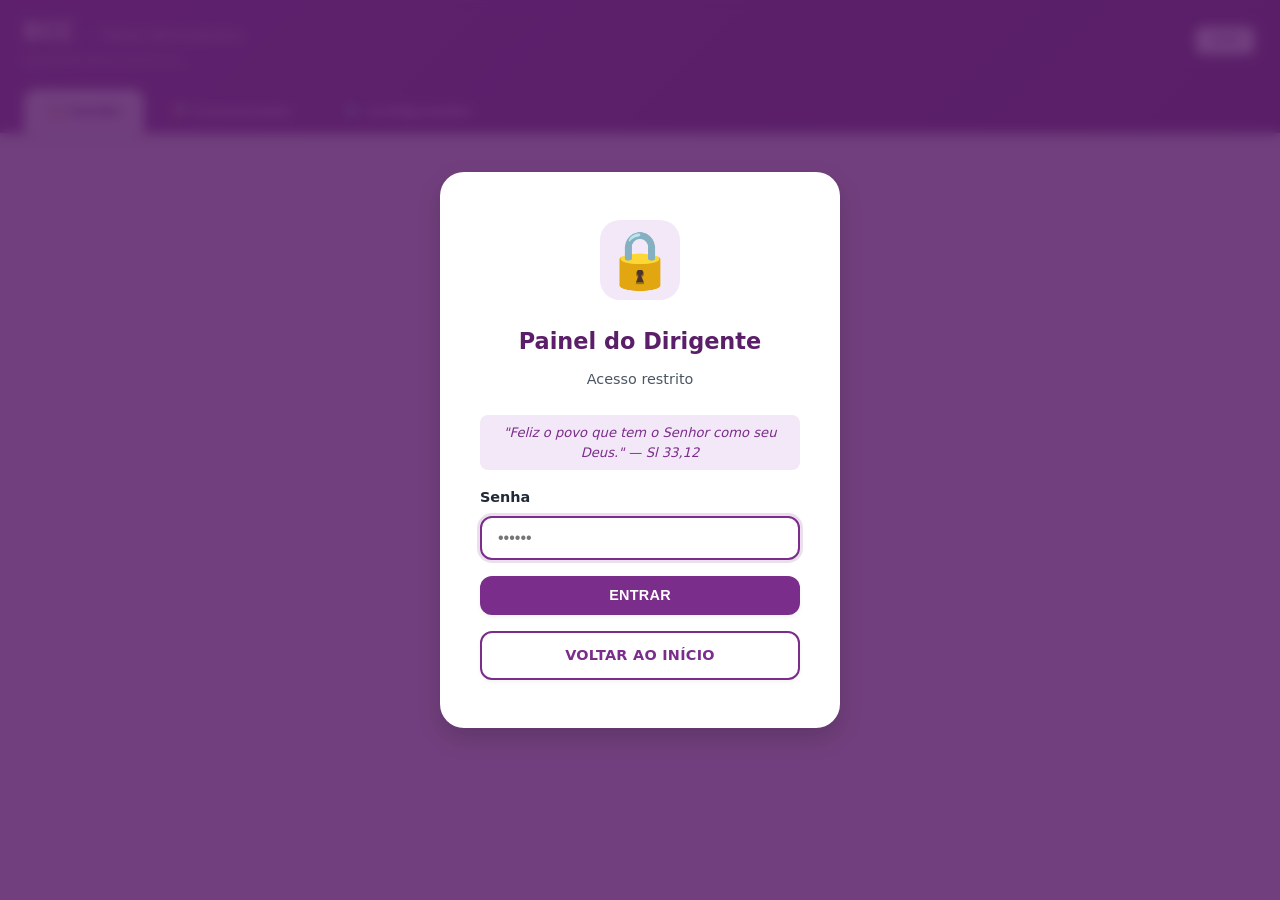
==== commit 516f0a85: "Fix calendar date bug and add church title to headers Agent-Logs-Url: https://github.com/juniorceara" ====
--- a/admin.html
+++ b/admin.html
@@ -31,7 +31,10 @@
   </div>
 
   <header class="app-header">
-    <h1>ECC <span>Painel Administrativo</span></h1>
+    <div class="header-brand">
+      <h1>ECC <span>Painel Administrativo</span></h1>
+      <p class="header-church">Igreja Matriz Nossa Senhora do Perpétuo Socorro – PNSPS – Maracanau</p>
+    </div>
     <div class="tabs">
       <button class="tab-btn active" data-tab="admin-tab-gestao">📋 Gestão</button>
       <button class="tab-btn" data-tab="admin-tab-comunicados">📢 Comunicados</button>
--- a/css/style.css
+++ b/css/style.css
@@ -53,7 +53,7 @@
 .app-header h1 {
   font-size: 1.5rem;
   font-weight: 800;
-  padding: 1.2rem 0;
+  padding: 1.2rem 0 0;
   letter-spacing: -0.5px;
 }
 
@@ -64,6 +64,25 @@
   margin-left: 0.6rem;
   border-left: 1px solid rgba(255,255,255,0.3);
   padding-left: 0.6rem;
+}
+
+.header-brand {
+  display: flex;
+  flex-direction: column;
+  justify-content: center;
+  padding: 0.5rem 0;
+}
+
+.header-church {
+  font-size: 0.6rem;
+  font-weight: 400;
+  color: rgba(255,255,255,0.75);
+  letter-spacing: 0.2px;
+  margin: 0.1rem 0 0;
+  white-space: nowrap;
+  overflow: hidden;
+  text-overflow: ellipsis;
+  max-width: 28ch;
 }
 
 .header-right {
@@ -1008,7 +1027,8 @@
   padding-bottom: 0;
   align-items: flex-start;
 }
-.app-header h1 { padding: 1.2rem 0 1rem; }
+.app-header h1 { padding: 0; }
+.app-header > .header-brand { padding: 0.8rem 0; align-self: center; }
 .app-header > .btn { align-self: center; margin: 0.6rem 0; }
 .app-header > .header-right { align-self: center; margin: 0.6rem 0; }
 .tabs {
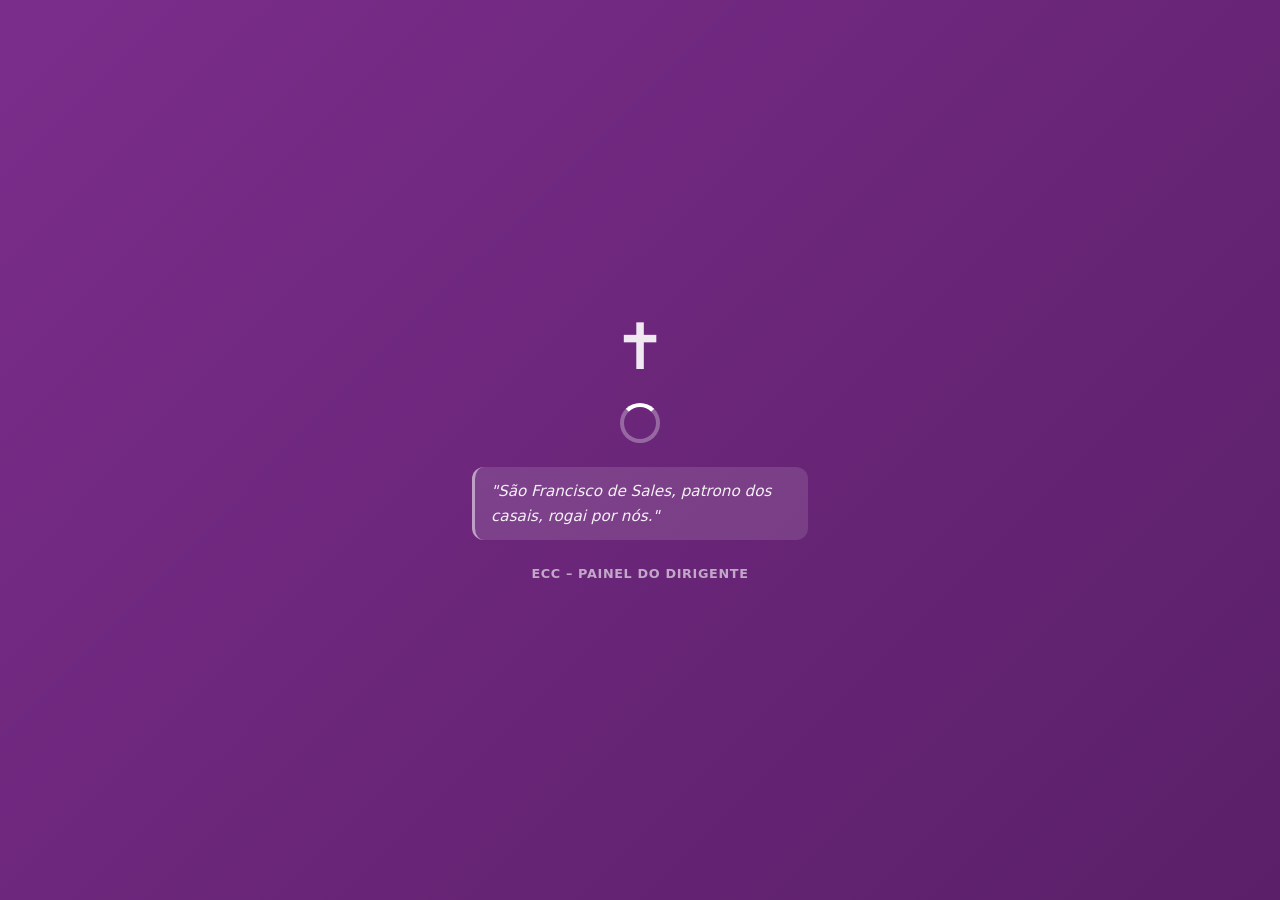
==== commit ffd44ae9: "feat: loading screen, multiselect dropdowns, nunca-serviram filter and PDF Agent-Logs-Url: https://g" ====
--- a/admin.html
+++ b/admin.html
@@ -62,6 +62,14 @@
             </select>
             <button id="btn-ajuda-retiro" class="btn btn-accent btn-block">Sugerir Casais</button>
             <button id="btn-nunca-serviram" class="btn btn-outline btn-block">👥 Casais que Nunca Serviram</button>
+            <div class="nunca-serviu-filter-group">
+              <p class="form-label">Filtrar por pasta de interesse:</p>
+              <select id="nunca-serviu-pasta-select" class="form-control">
+                <option value="">Todas as pastas</option>
+              </select>
+              <button id="btn-nunca-serviram-filtrar" class="btn btn-secondary btn-block">🔍 Filtrar por Interesse</button>
+              <button id="btn-baixar-nunca-serviram" class="btn btn-outline btn-block">📄 Baixar PDF (Nunca Serviram)</button>
+            </div>
             <button id="btn-baixar-sugestao" class="btn btn-outline btn-block">📄 Baixar PDF da Sugestão</button>
           </div>
 
@@ -320,6 +328,16 @@
     </div>
   </div>
 
+  <!-- ===== LOADING SCREEN ===== -->
+  <div id="loading-screen" class="loading-screen">
+    <div class="loading-content">
+      <div class="loading-cross">✝</div>
+      <div class="loading-spinner"></div>
+      <p id="loading-frase" class="loading-frase">"A oração é a respiração da alma." — São João Vianney</p>
+      <p class="loading-brand">ECC – Painel do Dirigente</p>
+    </div>
+  </div>
+
   <script src="js/app.js"></script>
   <script>
     if ('serviceWorker' in navigator) {
--- a/css/style.css
+++ b/css/style.css
@@ -1412,3 +1412,201 @@
   color: var(--brand);
 }
 
+/* ---------- Loading Screen ---------- */
+.loading-screen {
+  position: fixed;
+  inset: 0;
+  background: linear-gradient(135deg, var(--brand) 0%, var(--brand-dark) 100%);
+  display: flex;
+  align-items: center;
+  justify-content: center;
+  z-index: 9999;
+  transition: opacity 0.5s ease;
+}
+
+.loading-screen[hidden] { display: none; }
+
+.loading-screen.loading-fade-out {
+  opacity: 0;
+  pointer-events: none;
+}
+
+.loading-content {
+  display: flex;
+  flex-direction: column;
+  align-items: center;
+  gap: 1.5rem;
+  padding: 2rem;
+  max-width: 400px;
+  text-align: center;
+}
+
+.loading-cross {
+  font-size: 4rem;
+  color: rgba(255,255,255,0.9);
+  animation: loading-pulse 1.8s ease-in-out infinite;
+  line-height: 1;
+}
+
+@keyframes loading-pulse {
+  0%, 100% { transform: scale(1); opacity: 0.9; }
+  50%       { transform: scale(1.1); opacity: 1; }
+}
+
+.loading-spinner {
+  width: 40px;
+  height: 40px;
+  border: 4px solid rgba(255,255,255,0.3);
+  border-top-color: #fff;
+  border-radius: 50%;
+  animation: loading-spin 0.9s linear infinite;
+}
+
+@keyframes loading-spin {
+  to { transform: rotate(360deg); }
+}
+
+.loading-frase {
+  font-size: 0.95rem;
+  color: rgba(255,255,255,0.92);
+  font-style: italic;
+  line-height: 1.6;
+  padding: 0.75rem 1rem;
+  background: rgba(255,255,255,0.12);
+  border-radius: var(--radius);
+  border-left: 3px solid rgba(255,255,255,0.5);
+  text-align: left;
+}
+
+.loading-brand {
+  font-size: 0.8rem;
+  color: rgba(255,255,255,0.6);
+  font-weight: 600;
+  letter-spacing: 0.05em;
+  text-transform: uppercase;
+}
+
+/* ---------- Multiselect Dropdown (form checkboxes) ---------- */
+.multiselect-wrapper {
+  border: 2px solid var(--gray-200);
+  border-radius: var(--radius);
+  overflow: hidden;
+  background: #fff;
+  transition: border-color 0.2s;
+}
+
+.multiselect-wrapper.open {
+  border-color: var(--brand);
+  box-shadow: 0 0 0 3px rgba(123,45,139,0.1);
+}
+
+.multiselect-toggle {
+  width: 100%;
+  display: flex;
+  align-items: center;
+  justify-content: space-between;
+  gap: 0.5rem;
+  padding: 0.6rem 0.9rem;
+  background: transparent;
+  border: none;
+  cursor: pointer;
+  font-size: 0.88rem;
+  font-weight: 600;
+  color: var(--gray-800);
+  font-family: inherit;
+  text-align: left;
+  transition: background 0.15s;
+}
+
+.multiselect-toggle:hover { background: var(--gray-50); }
+
+.multiselect-label {
+  flex: 1;
+  min-width: 0;
+  overflow: hidden;
+  text-overflow: ellipsis;
+  white-space: nowrap;
+  color: var(--gray-600);
+}
+
+.multiselect-label.has-selection { color: var(--brand-dark); }
+
+.multiselect-arrow {
+  font-size: 0.75rem;
+  color: var(--gray-400);
+  transition: transform 0.2s ease;
+  flex-shrink: 0;
+}
+
+.multiselect-wrapper.open .multiselect-arrow {
+  transform: rotate(180deg);
+  color: var(--brand);
+}
+
+.multiselect-body {
+  border-top: 1px solid var(--gray-200);
+  padding: 0.6rem;
+  background: var(--gray-50);
+  max-height: 220px;
+  overflow-y: auto;
+}
+
+.multiselect-body[hidden] { display: none; }
+
+.checkbox-list {
+  display: flex;
+  flex-direction: column;
+  gap: 0.25rem;
+}
+
+.checkbox-list label {
+  display: flex;
+  align-items: center;
+  gap: 0.6rem;
+  padding: 0.45rem 0.6rem;
+  border-radius: 8px;
+  cursor: pointer;
+  font-size: 0.88rem;
+  font-weight: 500;
+  color: var(--gray-800);
+  transition: background 0.15s;
+  margin-bottom: 0;
+  user-select: none;
+}
+
+.checkbox-list label:hover {
+  background: var(--brand-light);
+  color: var(--brand-dark);
+}
+
+.checkbox-list label.is-checked {
+  background: var(--brand-light);
+  color: var(--brand-dark);
+  font-weight: 700;
+}
+
+.checkbox-list input[type="checkbox"],
+.checkbox-list input[type="radio"] {
+  width: 16px;
+  height: 16px;
+  flex-shrink: 0;
+  accent-color: var(--brand);
+  cursor: pointer;
+}
+
+/* ---------- Nunca serviram filter group ---------- */
+.nunca-serviu-filter-group {
+  display: flex;
+  flex-direction: column;
+  gap: 0.5rem;
+  padding-top: 0.75rem;
+  border-top: 1px dashed var(--gray-200);
+  margin-top: 0.25rem;
+}
+
+.nunca-serviu-filter-group .form-label {
+  margin-bottom: 0;
+  font-size: 0.82rem;
+  color: var(--gray-600);
+}
+
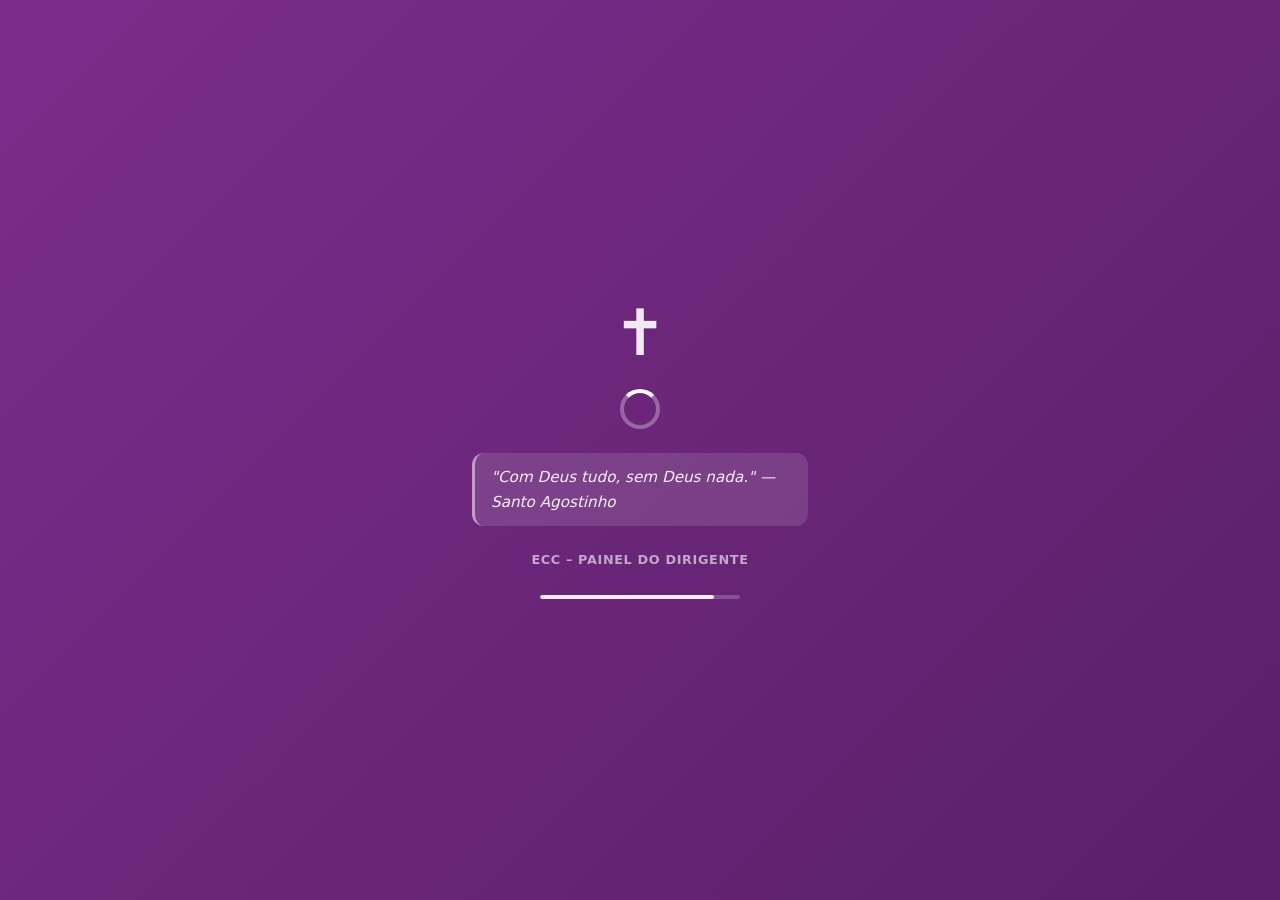
==== commit 77a9405b: "feat: add telainicial.html, enhance loading screen with cross animation and progress bar, filter pas" ====
--- a/admin.html
+++ b/admin.html
@@ -335,6 +335,10 @@
       <div class="loading-spinner"></div>
       <p id="loading-frase" class="loading-frase">"A oração é a respiração da alma." — São João Vianney</p>
       <p class="loading-brand">ECC – Painel do Dirigente</p>
+      <div class="loading-bar-wrap"><div id="loading-bar" class="loading-bar-fill"></div></div>
+    </div>
+    <div id="loading-cruz-wrapper" class="loading-cruz-wrapper">
+      <div id="loading-cruz-elem" class="loading-cruz-elem"></div>
     </div>
   </div>
 
--- a/css/style.css
+++ b/css/style.css
@@ -797,6 +797,13 @@
   margin-bottom: 0.5rem;
 }
 
+.form-hint {
+  font-weight: 400;
+  font-size: 0.78rem;
+  color: var(--gray-400);
+  font-style: italic;
+}
+
 /* ---------- View Detalhes ---------- */
 .view-fotos {
   display: flex;
@@ -1486,6 +1493,63 @@
   text-transform: uppercase;
 }
 
+/* Loading progress bar */
+.loading-bar-wrap {
+  width: 200px;
+  height: 4px;
+  background: rgba(255,255,255,0.2);
+  border-radius: 2px;
+  overflow: hidden;
+}
+
+.loading-bar-fill {
+  height: 100%;
+  width: 0%;
+  background: rgba(255,255,255,0.9);
+  border-radius: 2px;
+  transition: width 0.08s linear;
+}
+
+/* Cross traverse animation overlay */
+.loading-cruz-wrapper {
+  position: absolute;
+  top: 50%;
+  left: 50%;
+  transform: translate(-50%, -50%);
+  display: flex;
+  justify-content: center;
+  align-items: center;
+  pointer-events: none;
+}
+
+.loading-cruz-elem {
+  position: relative;
+  width: 12px;
+  height: 140px;
+  background-color: rgba(255,255,255,0.95);
+  opacity: 0;
+}
+
+.loading-cruz-elem::after {
+  content: '';
+  position: absolute;
+  width: 70px;
+  height: 12px;
+  background-color: rgba(255,255,255,0.95);
+  top: 35px;
+  left: -29px;
+}
+
+.loading-cruz-atravessar {
+  animation: loading-cruz-pass 1.2s cubic-bezier(0.55, 0.05, 0.67, 0.19) forwards;
+}
+
+@keyframes loading-cruz-pass {
+  0%   { opacity: 0; transform: scale(0.1); }
+  30%  { opacity: 1; transform: scale(1); }
+  100% { opacity: 0; transform: scale(50); }
+}
+
 /* ---------- Multiselect Dropdown (form checkboxes) ---------- */
 .multiselect-wrapper {
   border: 2px solid var(--gray-200);
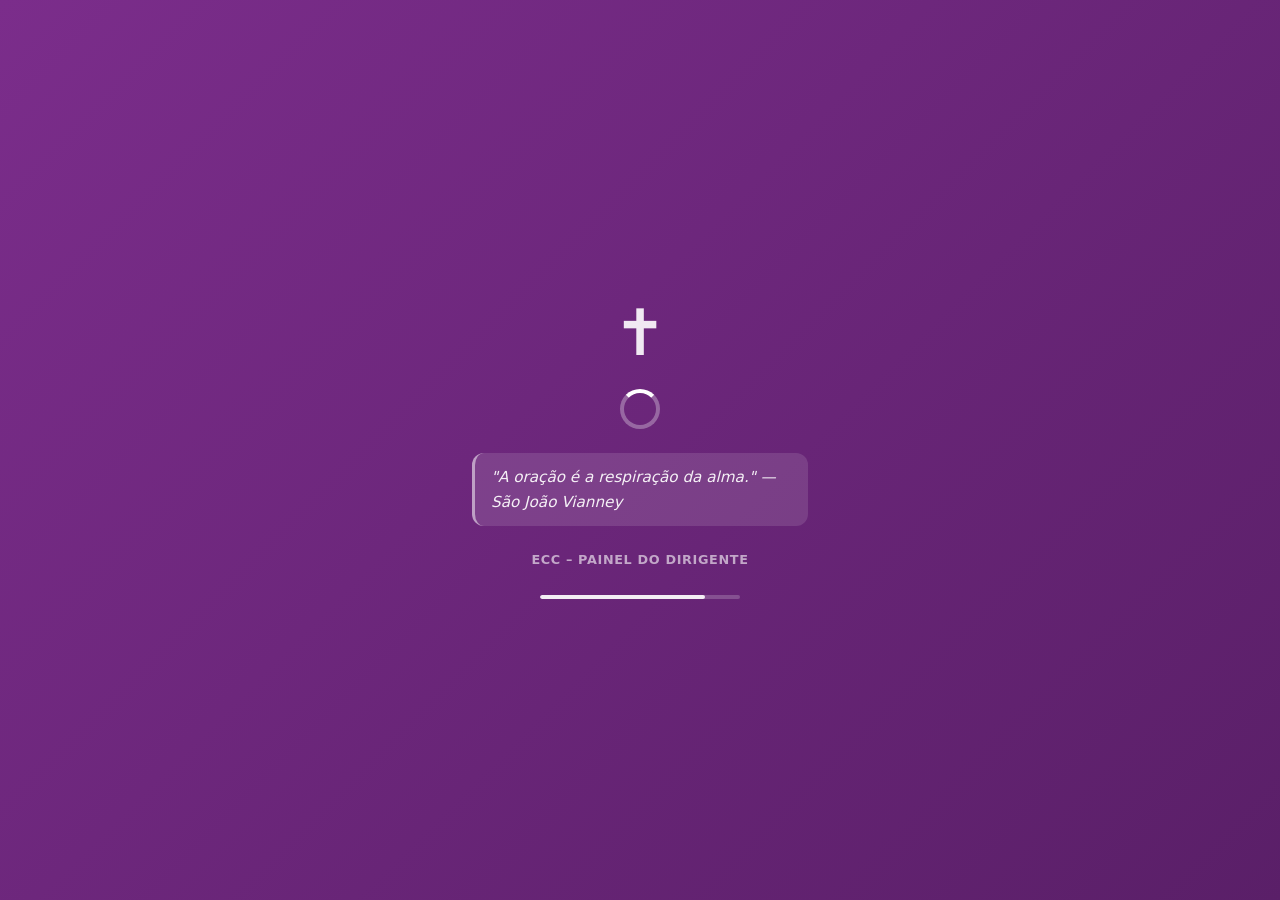
==== commit 5b9c1bc4: "feat: integrate MySQL bot with PWA — audio/video generation + daily liturgy at 6am Agent-Logs-Url: h" ====
--- a/admin.html
+++ b/admin.html
@@ -38,6 +38,7 @@
     <div class="tabs">
       <button class="tab-btn active" data-tab="admin-tab-gestao">📋 Gestão</button>
       <button class="tab-btn" data-tab="admin-tab-comunicados">📢 Comunicados</button>
+      <button class="tab-btn" data-tab="admin-tab-homilias">📹 Homilias</button>
       <button class="tab-btn" data-tab="admin-tab-config">⚙️ Configurações</button>
     </div>
     <button id="btn-logout-dir" class="btn btn-outline btn-sm">Sair</button>
@@ -152,7 +153,42 @@
       </div>
     </section>
 
-    <!-- ===== TAB 3: CONFIGURAÇÕES ===== -->
+    <!-- ===== TAB 3: HOMILIAS / VÍDEOS ===== -->
+    <section id="admin-tab-homilias" class="tab-panel">
+      <div class="panel-header">
+        <h2>📹 Homilias e Vídeos</h2>
+      </div>
+
+      <div class="tool-card comunicado-form-card">
+        <h3>➕ Enviar Texto + Imagem para Gerar Vídeo</h3>
+        <p class="tool-desc">O robô na VPS irá converter o texto em áudio (Piper) e gerar o vídeo (FFmpeg) automaticamente.</p>
+        <form id="form-homilia" novalidate>
+          <label class="form-label-full mt-half">Título
+            <input type="text" id="hom-titulo" class="form-control" placeholder="Ex: Evangelho de hoje..." required />
+          </label>
+          <label class="mt-half">Texto / Conteúdo
+            <textarea id="hom-texto" class="form-control" rows="6" placeholder="Cole aqui o texto que será lido pelo robô..."></textarea>
+          </label>
+          <label class="mt-half">Imagem de Fundo (opcional)
+            <input type="file" id="hom-imagem" class="form-control" accept="image/*" />
+            <div id="hom-preview" class="comunicado-img-preview"></div>
+          </label>
+          <p id="hom-msg" class="sheets-msg" hidden></p>
+          <button type="submit" class="btn btn-primary btn-block mt-1">🎬 Gerar Áudio e Vídeo</button>
+        </form>
+      </div>
+
+      <h3 class="section-subtitle">🎬 Vídeos Gerados</h3>
+      <p class="tool-desc" style="margin-bottom:0.5rem;">
+        Vídeos da liturgia diária (gerados automaticamente às 6h) e envios manuais.
+      </p>
+      <button id="btn-atualizar-videos" class="btn btn-secondary" style="margin-bottom:1rem;">🔄 Atualizar Lista</button>
+      <div id="lista-videos-admin" class="comunicados-admin-list">
+        <p class="msg-vazio visivel">Carregando vídeos...</p>
+      </div>
+    </section>
+
+    <!-- ===== TAB 4: CONFIGURAÇÕES ===== -->
     <section id="admin-tab-config" class="tab-panel">
       <div class="panel-header">
         <h2>Configurações</h2>
--- a/css/style.css
+++ b/css/style.css
@@ -764,31 +764,60 @@
 
 .radio-group {
   display: flex;
-  align-items: center;
   flex-wrap: wrap;
-  gap: 0.75rem;
+  gap: 0.6rem;
   padding: 0.5rem 0;
+  align-items: flex-start;
 }
 
 .radio-label {
+  width: 100%;
+  flex-basis: 100%;
   font-weight: 600;
   font-size: 0.9rem;
   color: var(--gray-800);
-  margin-right: 0.25rem;
+  margin-bottom: 0.1rem;
 }
 
 .radio-group label {
   display: flex;
-  flex-direction: row;
-  align-items: center;
-  gap: 0.35rem;
+  align-items: center;
+  justify-content: center;
+  background: var(--gray-100);
+  border: 2px solid var(--gray-200);
+  border-radius: 10px;
+  padding: 0.6rem 1.25rem;
   font-size: 0.9rem;
   font-weight: 500;
   cursor: pointer;
+  transition: var(--transition);
+  text-align: center;
+  min-width: 80px;
+  user-select: none;
   margin-bottom: 0;
 }
 
-.radio-group input[type="radio"] { accent-color: var(--brand); }
+.radio-group label:hover {
+  border-color: var(--brand);
+  background: var(--brand-light);
+  color: var(--brand-dark);
+}
+
+.radio-group label:has(input:checked),
+.radio-group label.is-checked {
+  background: var(--brand-light);
+  border-color: var(--brand);
+  color: var(--brand-dark);
+  font-weight: 700;
+}
+
+.radio-group input[type="radio"] {
+  position: absolute;
+  opacity: 0;
+  width: 0;
+  height: 0;
+  pointer-events: none;
+}
 
 .form-label {
   font-weight: 600;
@@ -1552,11 +1581,10 @@
 
 /* ---------- Multiselect Dropdown (form checkboxes) ---------- */
 .multiselect-wrapper {
-  border: 2px solid var(--gray-200);
-  border-radius: var(--radius);
-  overflow: hidden;
+  border: 1.5px solid var(--gray-200);
+  border-radius: 8px;
   background: #fff;
-  transition: border-color 0.2s;
+  transition: border-color 0.2s, box-shadow 0.2s;
 }
 
 .multiselect-wrapper.open {
@@ -1570,16 +1598,21 @@
   align-items: center;
   justify-content: space-between;
   gap: 0.5rem;
-  padding: 0.6rem 0.9rem;
+  padding: 0.55rem 0.85rem;
   background: transparent;
   border: none;
   cursor: pointer;
   font-size: 0.88rem;
-  font-weight: 600;
+  font-weight: 500;
   color: var(--gray-800);
   font-family: inherit;
   text-align: left;
   transition: background 0.15s;
+  border-radius: 8px;
+}
+
+.multiselect-wrapper.open .multiselect-toggle {
+  border-radius: 8px 8px 0 0;
 }
 
 .multiselect-toggle:hover { background: var(--gray-50); }
@@ -1590,13 +1623,17 @@
   overflow: hidden;
   text-overflow: ellipsis;
   white-space: nowrap;
-  color: var(--gray-600);
-}
-
-.multiselect-label.has-selection { color: var(--brand-dark); }
+  color: var(--gray-400);
+  font-size: 0.88rem;
+}
+
+.multiselect-label.has-selection {
+  color: var(--brand-dark);
+  font-weight: 600;
+}
 
 .multiselect-arrow {
-  font-size: 0.75rem;
+  font-size: 0.7rem;
   color: var(--gray-400);
   transition: transform 0.2s ease;
   flex-shrink: 0;
@@ -1608,11 +1645,12 @@
 }
 
 .multiselect-body {
-  border-top: 1px solid var(--gray-200);
-  padding: 0.6rem;
-  background: var(--gray-50);
+  border-top: 1.5px solid var(--gray-200);
+  padding: 0;
+  background: #fff;
   max-height: 220px;
   overflow-y: auto;
+  border-radius: 0 0 8px 8px;
 }
 
 .multiselect-body[hidden] { display: none; }
@@ -1620,22 +1658,28 @@
 .checkbox-list {
   display: flex;
   flex-direction: column;
-  gap: 0.25rem;
 }
 
 .checkbox-list label {
   display: flex;
+  flex-direction: row;
   align-items: center;
   gap: 0.6rem;
-  padding: 0.45rem 0.6rem;
-  border-radius: 8px;
+  padding: 0.5rem 0.85rem;
   cursor: pointer;
   font-size: 0.88rem;
-  font-weight: 500;
+  font-weight: 400;
   color: var(--gray-800);
-  transition: background 0.15s;
+  transition: background 0.12s;
   margin-bottom: 0;
   user-select: none;
+  border-bottom: 1px solid var(--gray-100);
+  background: #fff;
+}
+
+.checkbox-list label:last-child {
+  border-bottom: none;
+  border-radius: 0 0 8px 8px;
 }
 
 .checkbox-list label:hover {
@@ -1646,16 +1690,17 @@
 .checkbox-list label.is-checked {
   background: var(--brand-light);
   color: var(--brand-dark);
-  font-weight: 700;
+  font-weight: 600;
 }
 
 .checkbox-list input[type="checkbox"],
 .checkbox-list input[type="radio"] {
-  width: 16px;
-  height: 16px;
+  width: 15px;
+  height: 15px;
   flex-shrink: 0;
   accent-color: var(--brand);
   cursor: pointer;
+  margin: 0;
 }
 
 /* ---------- Nunca serviram filter group ---------- */
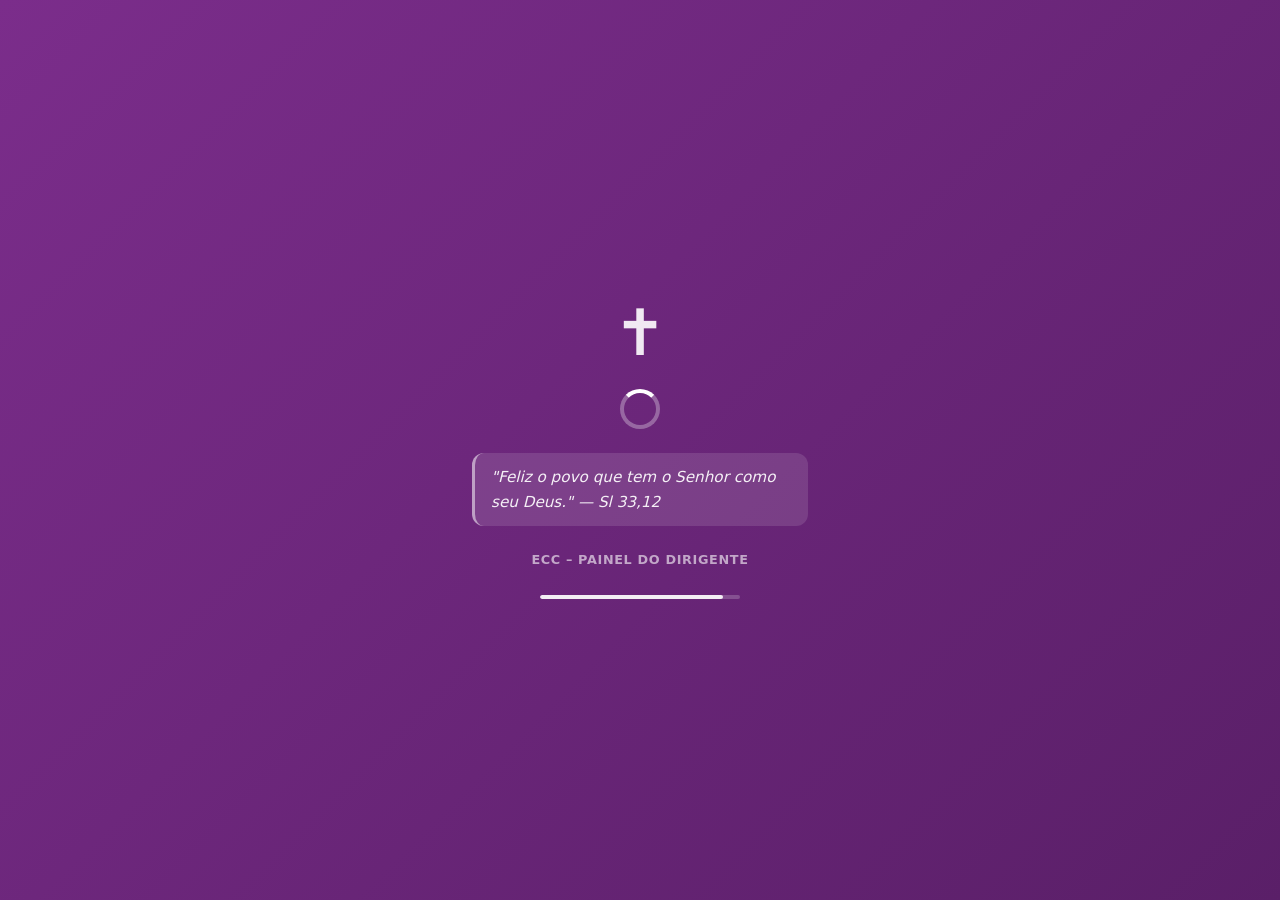
==== commit d72fa73a: "feat: remove homilias audio/video frontend — tab, section, and JS code Agent-Logs-Url: https://githu" ====
--- a/admin.html
+++ b/admin.html
@@ -38,7 +38,6 @@
     <div class="tabs">
       <button class="tab-btn active" data-tab="admin-tab-gestao">📋 Gestão</button>
       <button class="tab-btn" data-tab="admin-tab-comunicados">📢 Comunicados</button>
-      <button class="tab-btn" data-tab="admin-tab-homilias">📹 Homilias</button>
       <button class="tab-btn" data-tab="admin-tab-config">⚙️ Configurações</button>
     </div>
     <button id="btn-logout-dir" class="btn btn-outline btn-sm">Sair</button>
@@ -153,42 +152,7 @@
       </div>
     </section>
 
-    <!-- ===== TAB 3: HOMILIAS / VÍDEOS ===== -->
-    <section id="admin-tab-homilias" class="tab-panel">
-      <div class="panel-header">
-        <h2>📹 Homilias e Vídeos</h2>
-      </div>
-
-      <div class="tool-card comunicado-form-card">
-        <h3>➕ Enviar Texto + Imagem para Gerar Vídeo</h3>
-        <p class="tool-desc">O robô na VPS irá converter o texto em áudio (Piper) e gerar o vídeo (FFmpeg) automaticamente.</p>
-        <form id="form-homilia" novalidate>
-          <label class="form-label-full mt-half">Título
-            <input type="text" id="hom-titulo" class="form-control" placeholder="Ex: Evangelho de hoje..." required />
-          </label>
-          <label class="mt-half">Texto / Conteúdo
-            <textarea id="hom-texto" class="form-control" rows="6" placeholder="Cole aqui o texto que será lido pelo robô..."></textarea>
-          </label>
-          <label class="mt-half">Imagem de Fundo (opcional)
-            <input type="file" id="hom-imagem" class="form-control" accept="image/*" />
-            <div id="hom-preview" class="comunicado-img-preview"></div>
-          </label>
-          <p id="hom-msg" class="sheets-msg" hidden></p>
-          <button type="submit" class="btn btn-primary btn-block mt-1">🎬 Gerar Áudio e Vídeo</button>
-        </form>
-      </div>
-
-      <h3 class="section-subtitle">🎬 Vídeos Gerados</h3>
-      <p class="tool-desc" style="margin-bottom:0.5rem;">
-        Vídeos da liturgia diária (gerados automaticamente às 6h) e envios manuais.
-      </p>
-      <button id="btn-atualizar-videos" class="btn btn-secondary" style="margin-bottom:1rem;">🔄 Atualizar Lista</button>
-      <div id="lista-videos-admin" class="comunicados-admin-list">
-        <p class="msg-vazio visivel">Carregando vídeos...</p>
-      </div>
-    </section>
-
-    <!-- ===== TAB 4: CONFIGURAÇÕES ===== -->
+    <!-- ===== TAB 3: CONFIGURAÇÕES ===== -->
     <section id="admin-tab-config" class="tab-panel">
       <div class="panel-header">
         <h2>Configurações</h2>
